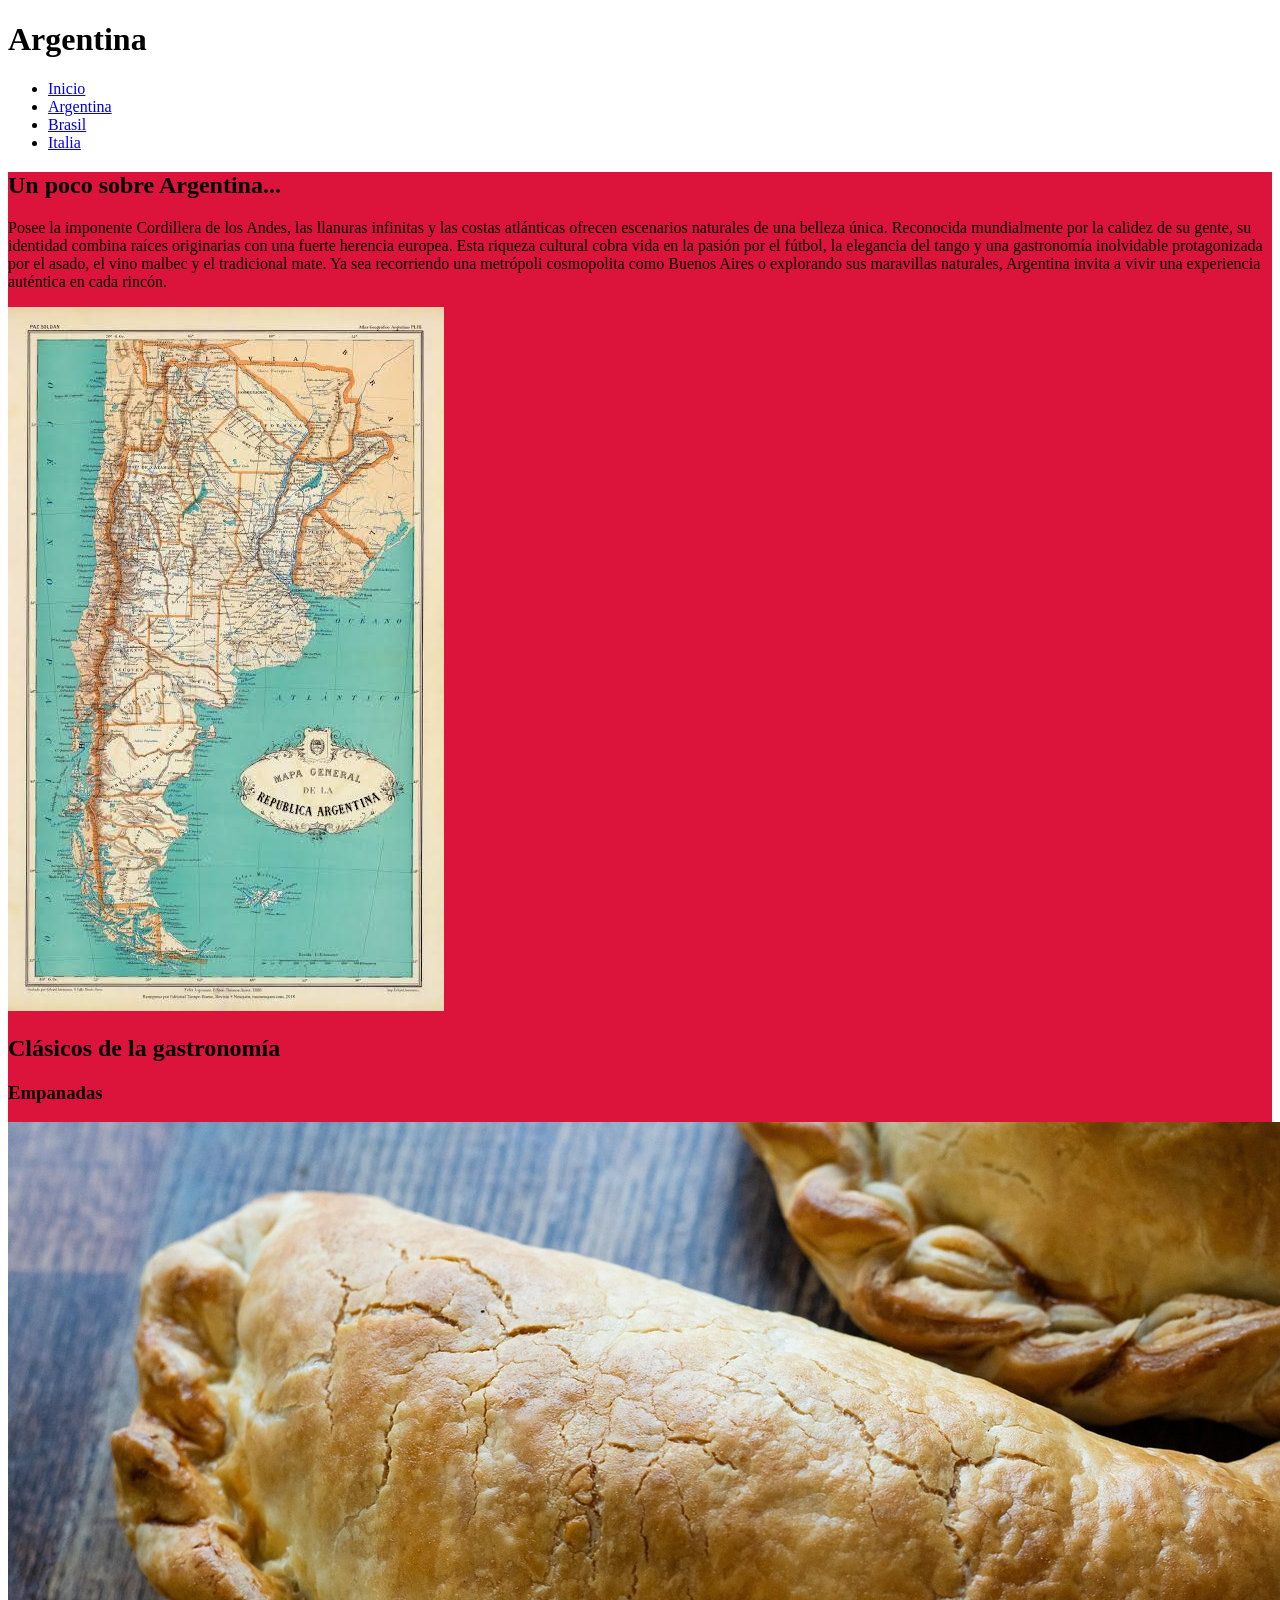
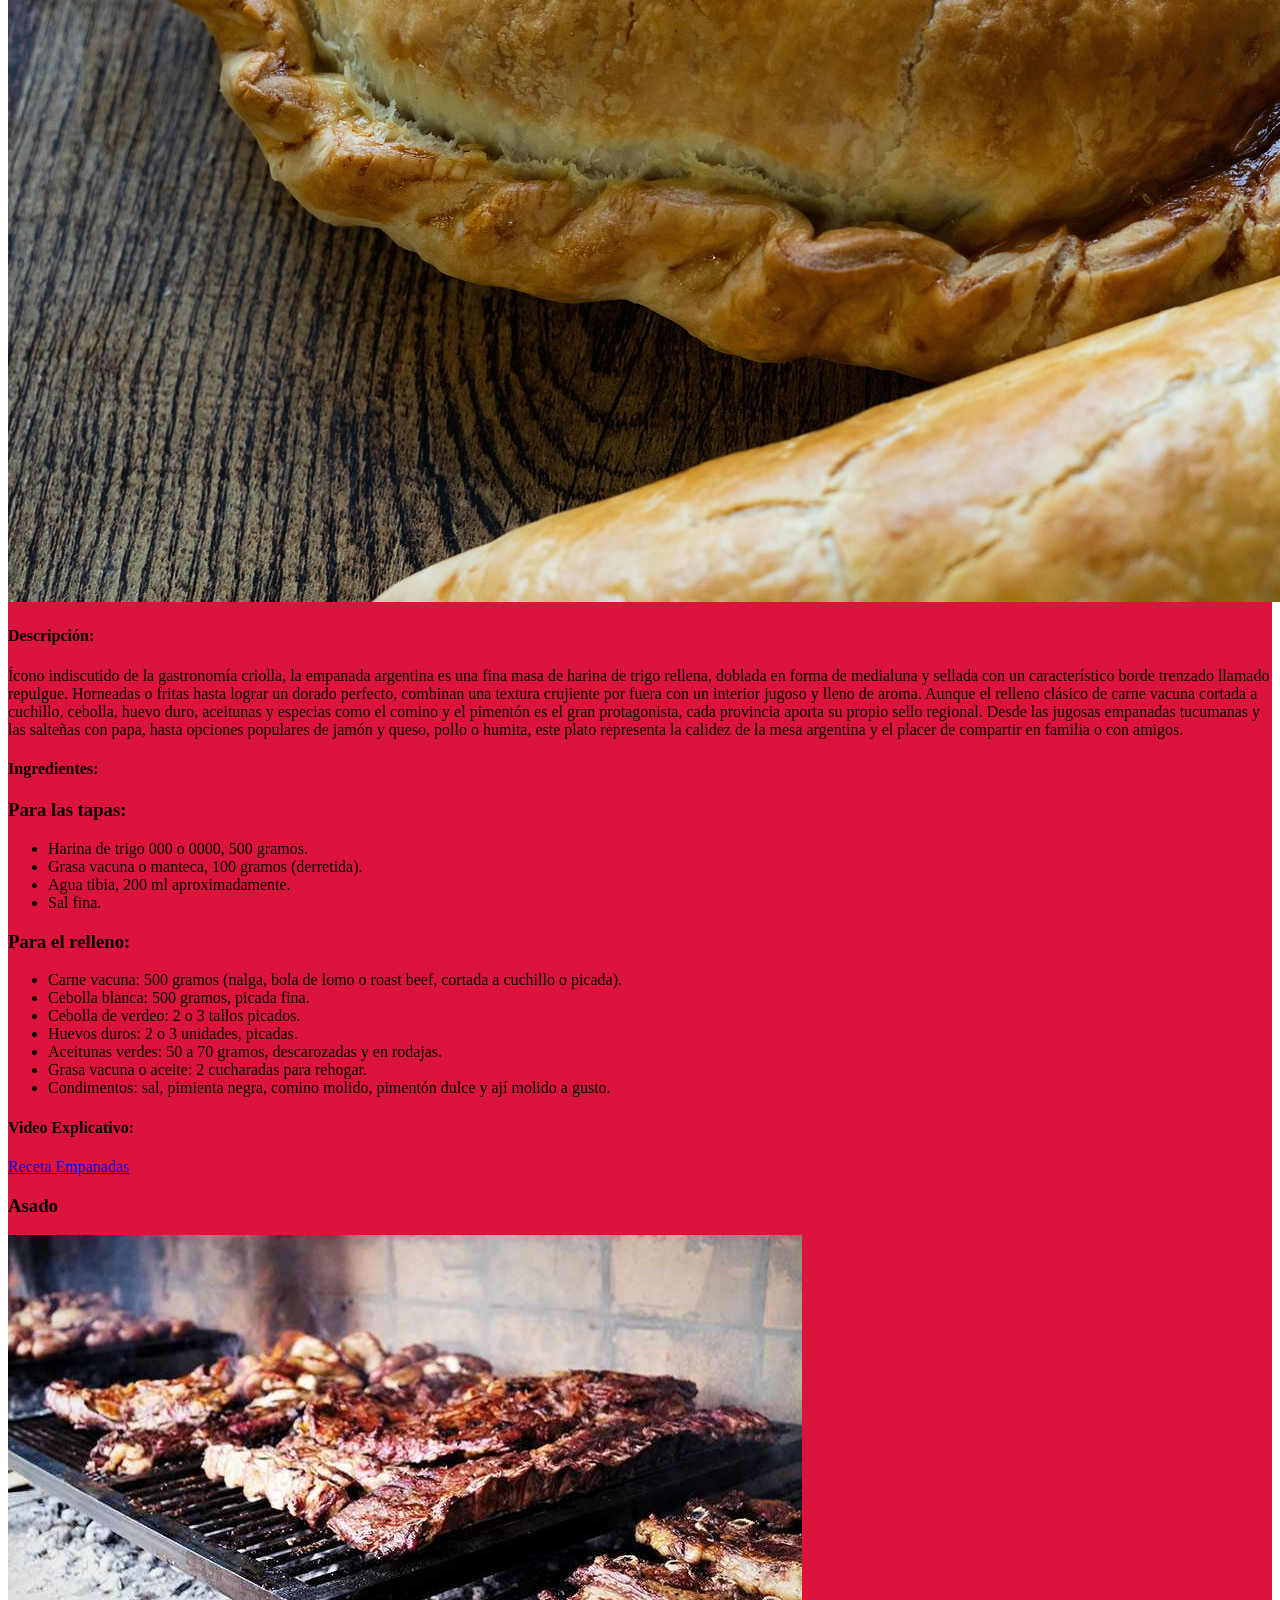
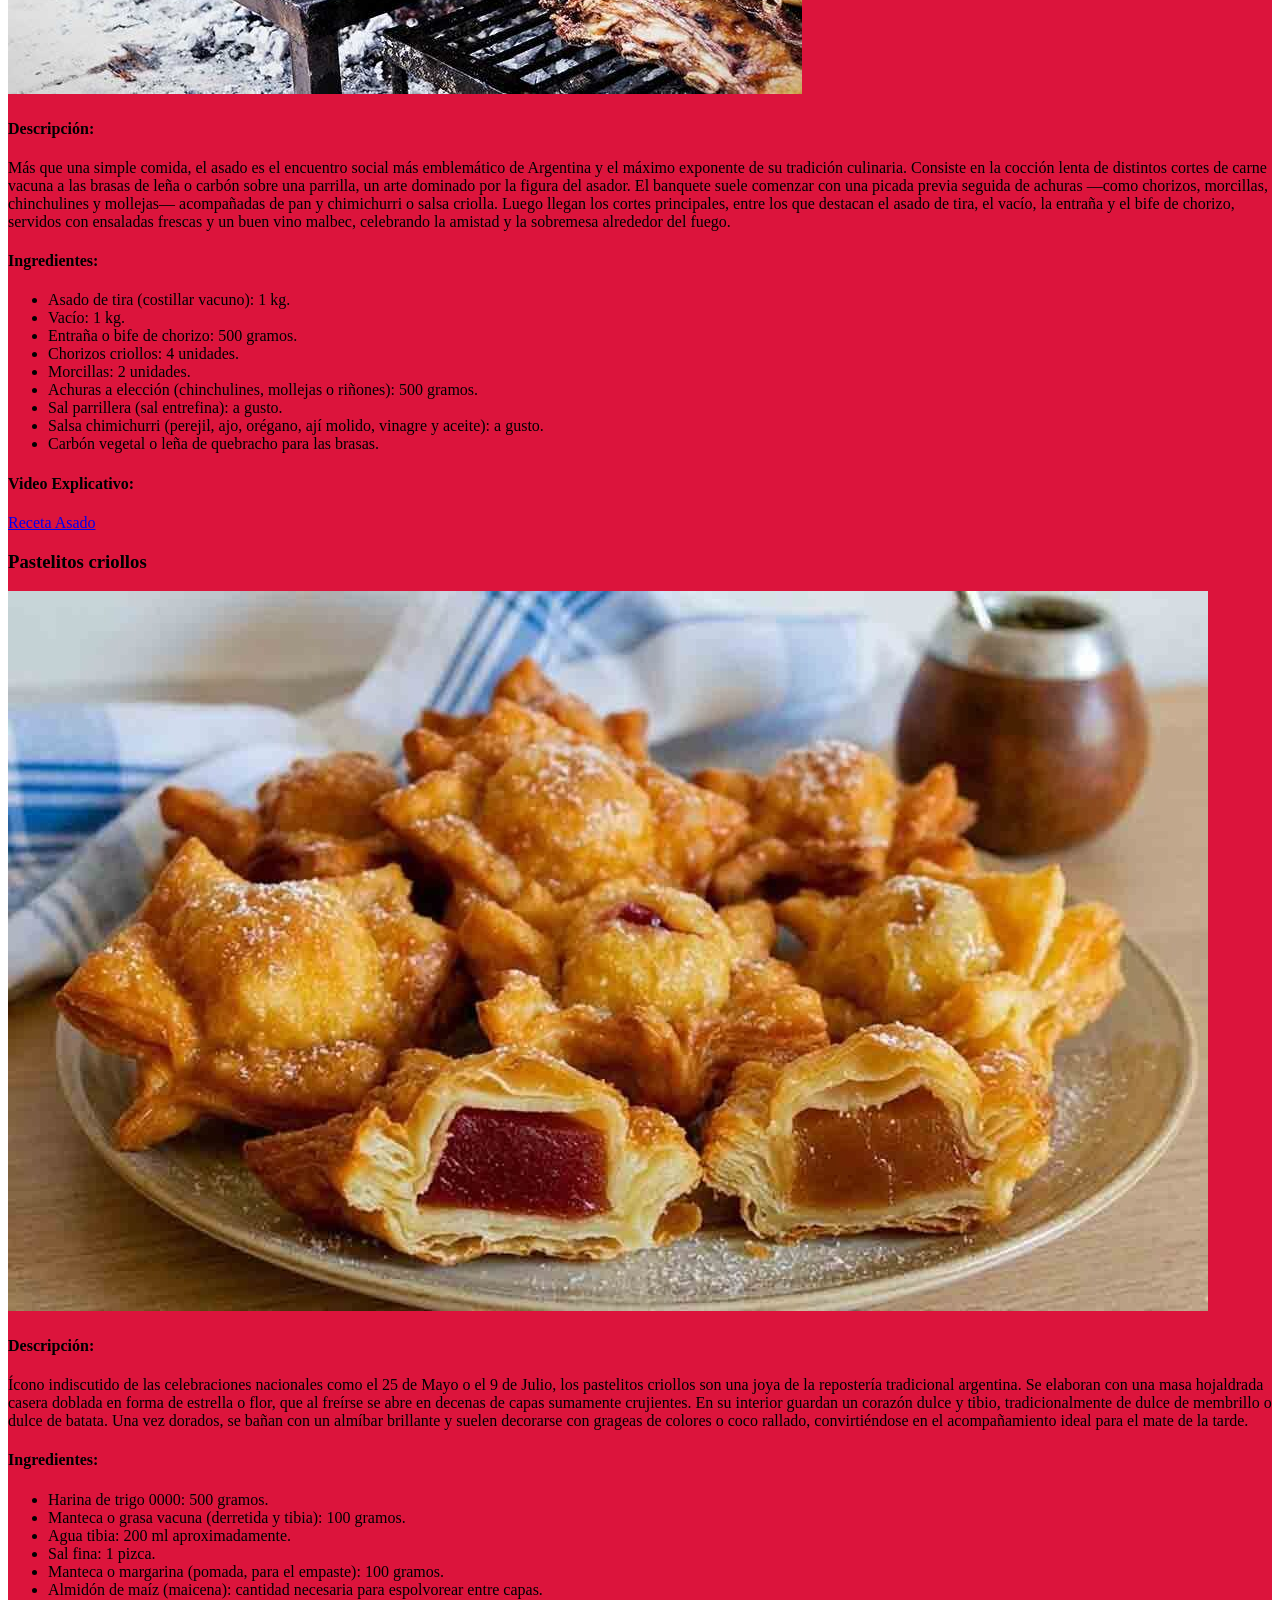
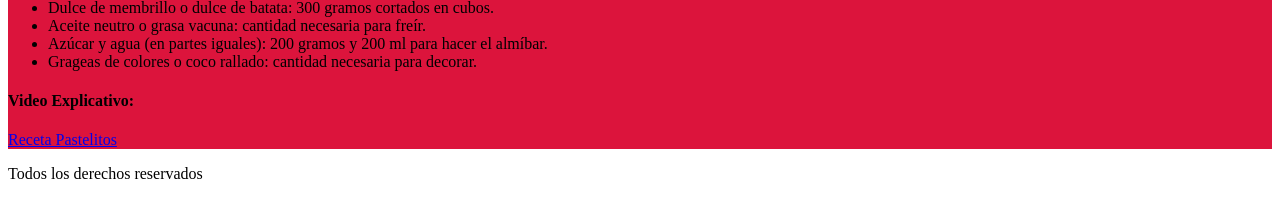
==== a/index.html @ 7fdf18e1 "videos" ====
<!DOCTYPE html>
<html lang="es">
<head>
    <meta charset="UTF-8">
    <meta name="viewport" content="width=device-width, initial-scale=1.0">
    <title>Un viaje de sabores</title>
    <link rel="stylesheet" href="../style.css">
</head>


<body>

     <header>
<h1>Argentina</h1>
    </header>
    
   <nav>
<ul>

<li><a href="../index.html">Inicio</a></li>
<li><a href="../a/index.html">Argentina</a></li>
<li><a href="../b/index.html">Brasil</a></li>
<li><a href="../c/index.html">Italia</a></li>

</ul>

<main>

<section>
    <h2>Un poco sobre Argentina...</h2>

    <article>
        <p>Posee la imponente Cordillera de los Andes, las llanuras infinitas y las costas atlánticas ofrecen escenarios naturales de una belleza única.
Reconocida mundialmente por la calidez de su gente, su identidad combina raíces originarias con una fuerte herencia europea. Esta riqueza cultural cobra vida en la pasión por el fútbol, la elegancia del tango y una gastronomía inolvidable protagonizada por el asado, el vino malbec y el tradicional mate. Ya sea recorriendo una metrópoli cosmopolita como Buenos Aires o explorando sus maravillas naturales, Argentina invita a vivir una experiencia auténtica en cada rincón.</p>
         <img src="images.jpeg" alt="Mapa Argentina">
    </article>

</section>


<section>
    <h2>Clásicos de la gastronomía</h2>

    <article>
        <h3>Empanadas</h3>
        <img src="sylwesterl-baking-8009289_1920.jpg" alt="Empanadas">

         <h4>Descripción:</h4>
          <p>Ícono indiscutido de la gastronomía criolla, la empanada argentina es una fina masa de harina de trigo rellena, doblada en forma de medialuna y sellada con un característico borde trenzado llamado repulgue. Horneadas o fritas hasta lograr un dorado perfecto, combinan una textura crujiente por fuera con un interior jugoso y lleno de aroma.
Aunque el relleno clásico de carne vacuna cortada a cuchillo, cebolla, huevo duro, aceitunas y especias como el comino y el pimentón es el gran protagonista, cada provincia aporta su propio sello regional. Desde las jugosas empanadas tucumanas y las salteñas con papa, hasta opciones populares de jamón y queso, pollo o humita, este plato representa la calidez de la mesa argentina y el placer de compartir en familia o con amigos.</p>

             <h4>Ingredientes:</h4>
        
      <h3>Para las tapas:</h3>        
    <ul>
  <li>Harina de trigo 000 o 0000, 500 gramos.</li>
  <li>Grasa vacuna o manteca, 100 gramos (derretida).</li>
  <li>Agua tibia, 200 ml aproximadamente.</li>
  <li>Sal fina.</li>
</ul>

 <h3>Para el relleno:</h3> 
<ul>
  <li>Carne vacuna: 500 gramos (nalga, bola de lomo o roast beef, cortada a cuchillo o picada).</li>
  <li>Cebolla blanca: 500 gramos, picada fina.</li>
  <li>Cebolla de verdeo: 2 o 3 tallos picados.</li>
  <li>Huevos duros: 2 o 3 unidades, picadas.</li>
  <li>Aceitunas verdes: 50 a 70 gramos, descarozadas y en rodajas.</li>
  <li>Grasa vacuna o aceite: 2 cucharadas para rehogar.</li>
  <li>Condimentos: sal, pimienta negra, comino molido, pimentón dulce y ají molido a gusto.</li>
</ul>


       <h4>Video Explicativo:</h4>
              <a href="https://youtu.be/sz3XPr2Pk1g?t=1&si=ZoFX2wJgY2JZ9Mnx">Receta Empanadas</a>
    </article>

<article>
        <h3>Asado</h3>
        <img src="asado-argentin-kamado_7a47d293-22c2-4280-97f1-d200cc2c27c3.jpg" alt="asado">

         <h4>Descripción:</h4>
          <p>Más que una simple comida, el asado es el encuentro social más emblemático de Argentina y el máximo exponente de su tradición culinaria. Consiste en la cocción lenta de distintos cortes de carne vacuna a las brasas de leña o carbón sobre una parrilla, un arte dominado por la figura del asador.
El banquete suele comenzar con una picada previa seguida de achuras —como chorizos, morcillas, chinchulines y mollejas— acompañadas de pan y chimichurri o salsa criolla. Luego llegan los cortes principales, entre los que destacan el asado de tira, el vacío, la entraña y el bife de chorizo, servidos con ensaladas frescas y un buen vino malbec, celebrando la amistad y la sobremesa alrededor del fuego.</p>

   <h4>Ingredientes:</h4>
      
<ul>
  <li>Asado de tira (costillar vacuno): 1 kg.</li>
  <li>Vacío: 1 kg.</li>
  <li>Entraña o bife de chorizo: 500 gramos.</li>
  <li>Chorizos criollos: 4 unidades.</li>
  <li>Morcillas: 2 unidades.</li>
  <li>Achuras a elección (chinchulines, mollejas o riñones): 500 gramos.</li>
  <li>Sal parrillera (sal entrefina): a gusto.</li>
  <li>Salsa chimichurri (perejil, ajo, orégano, ají molido, vinagre y aceite): a gusto.</li>
  <li>Carbón vegetal o leña de quebracho para las brasas.</li>
</ul>


       <h4>Video Explicativo:</h4>
              <a href="https://youtu.be/1Ir3qa3m35Q?si=1-eb7WB_sDtq4iXV">Receta Asado</a>
    </article>


    <article>
        <h3>Pastelitos criollos</h3>
        <img src="pastelitos.jpg" alt="Pastelitos">

         <h4>Descripción:</h4>
          <p>Ícono indiscutido de las celebraciones nacionales como el 25 de Mayo o el 9 de Julio, los pastelitos criollos son una joya de la repostería tradicional argentina. Se elaboran con una masa hojaldrada casera doblada en forma de estrella o flor, que al freírse se abre en decenas de capas sumamente crujientes.
En su interior guardan un corazón dulce y tibio, tradicionalmente de dulce de membrillo o dulce de batata. Una vez dorados, se bañan con un almíbar brillante y suelen decorarse con grageas de colores o coco rallado, convirtiéndose en el acompañamiento ideal para el mate de la tarde.</p>

             <h4>Ingredientes:</h4>
  <ul>
   <li>Harina de trigo 0000: 500 gramos.</li>
   <li>Manteca o grasa vacuna (derretida y tibia): 100 gramos.</li>
   <li>Agua tibia: 200 ml aproximadamente.</li>
   <li>Sal fina: 1 pizca.</li>
   <li>Manteca o margarina (pomada, para el empaste): 100 gramos.</li>
   <li>Almidón de maíz (maicena): cantidad necesaria para espolvorear entre capas.</li>
   <li>Dulce de membrillo o dulce de batata: 300 gramos cortados en cubos.</li>
   <li>Aceite neutro o grasa vacuna: cantidad necesaria para freír.</li>
   <li>Azúcar y agua (en partes iguales): 200 gramos y 200 ml para hacer el almíbar.</li>
   <li>Grageas de colores o coco rallado: cantidad necesaria para decorar.</li>
</ul>
     

       <h4>Video Explicativo:</h4>
              <a href="https://youtu.be/_eTlTWp_XoQ?si=4eHfPqAI3B8LVo71">Receta Pastelitos</a>
    </article>


</section>

</main>
   
    <footer>
 <p>Todos los derechos reservados</p>
    </footer>
</body>
</html>
---- style.css ----
main{
    background-color: crimson;
}
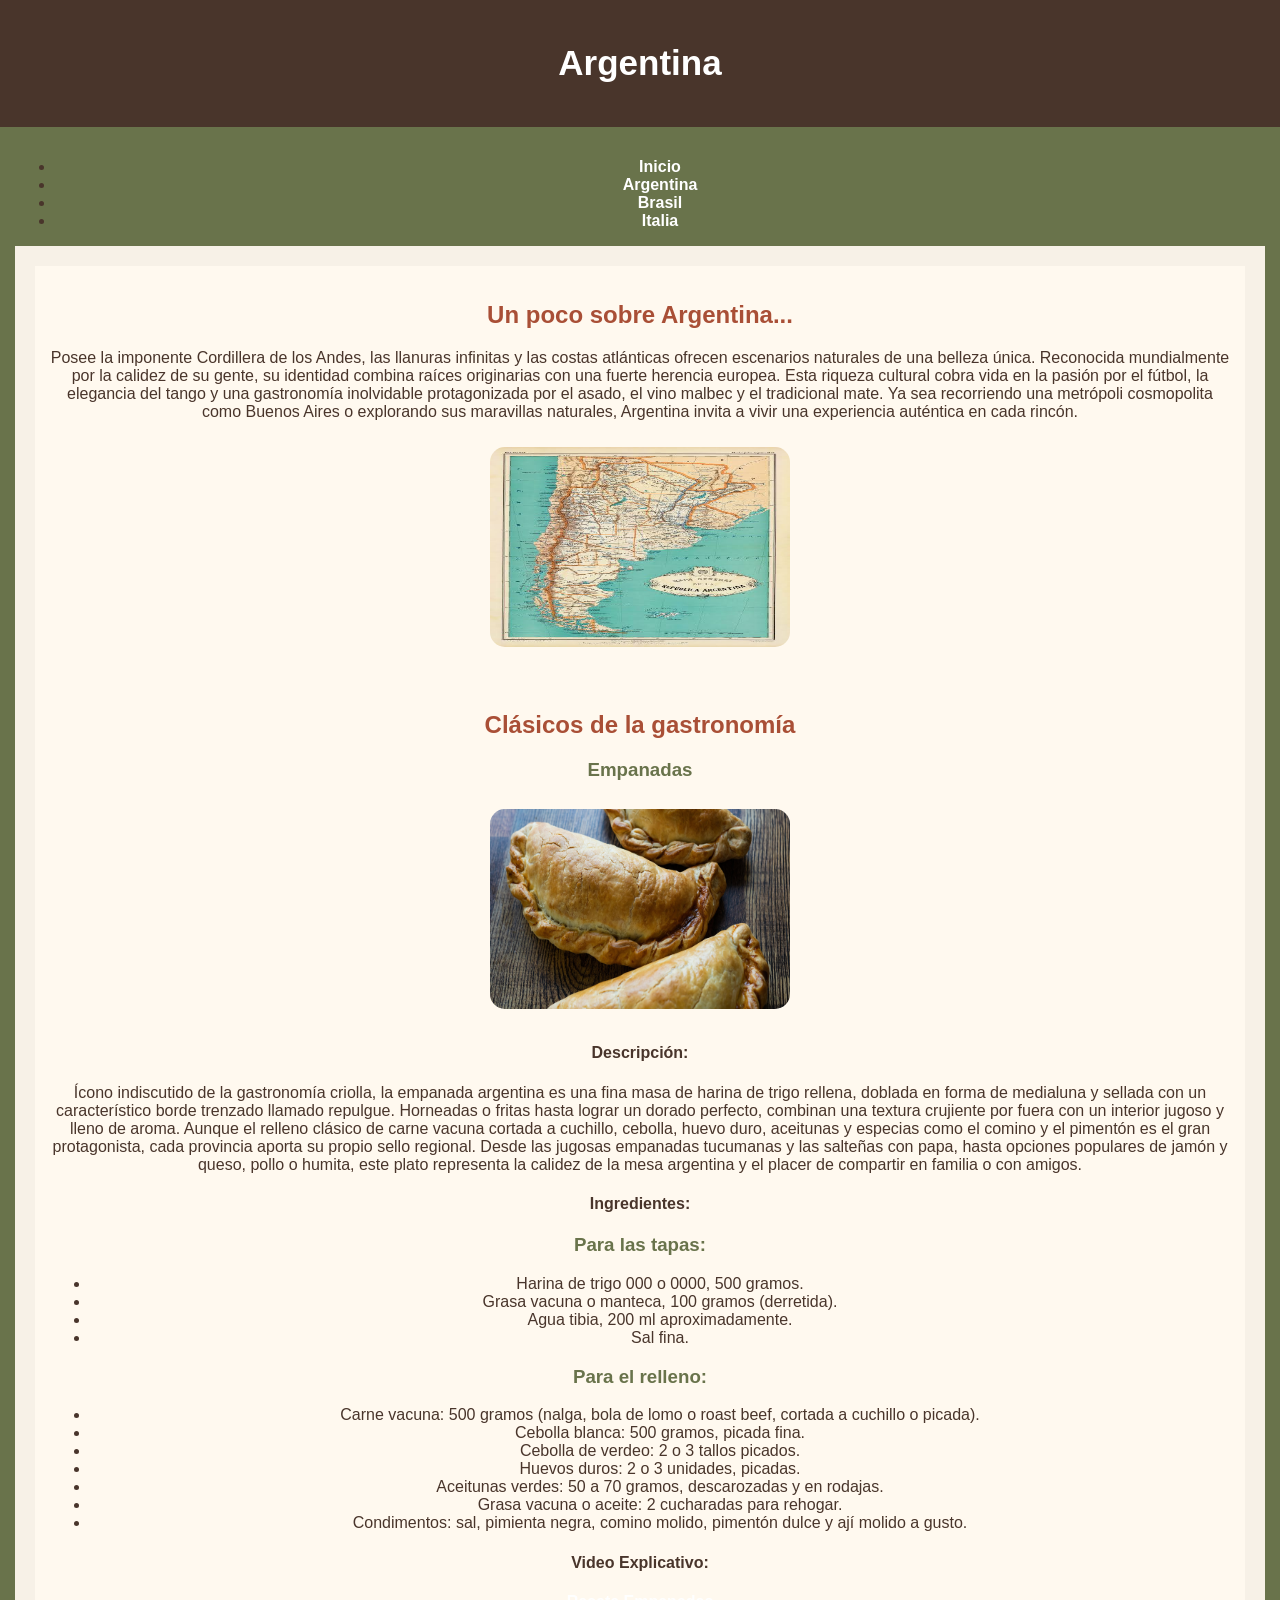
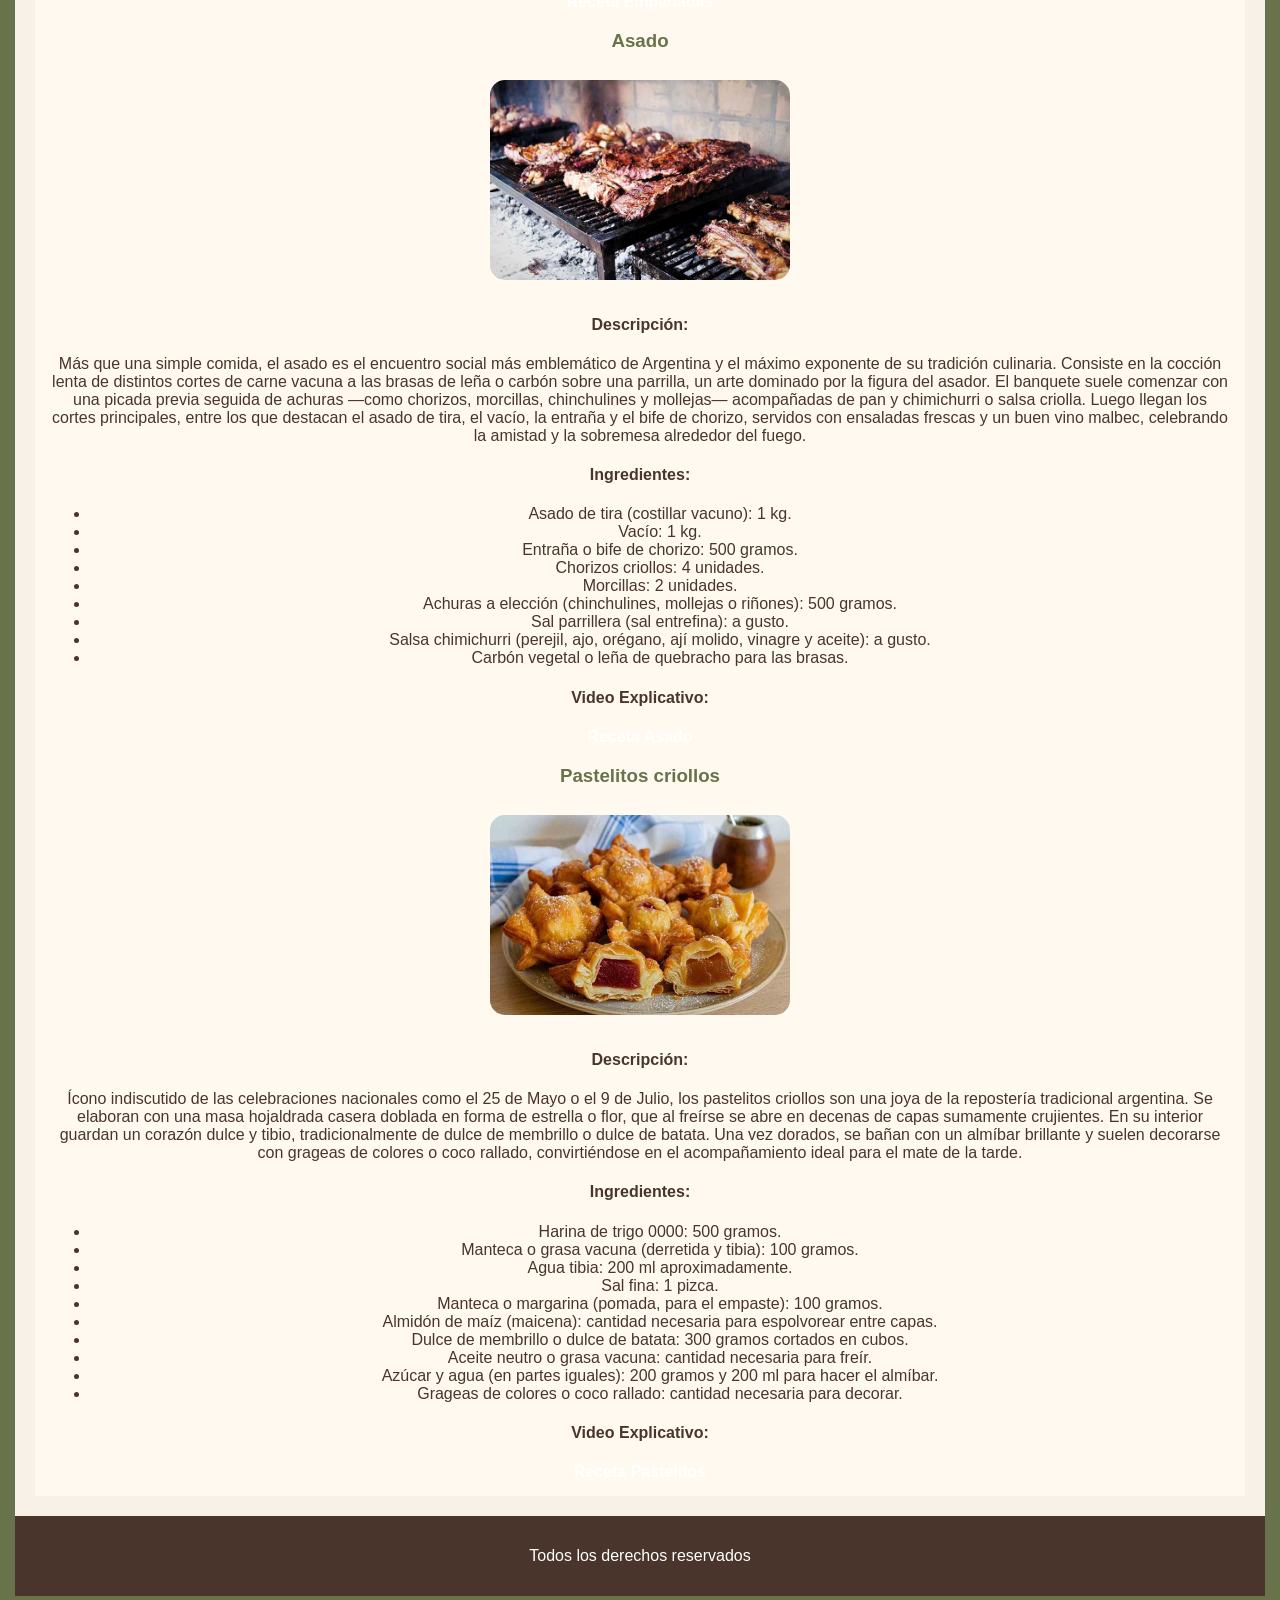
==== commit db782bb5: "class" ====
--- a/a/index.html
+++ b/a/index.html
@@ -17,10 +17,10 @@
    <nav>
 <ul>
 
-<li><a href="../index.html">Inicio</a></li>
-<li><a href="../a/index.html">Argentina</a></li>
-<li><a href="../b/index.html">Brasil</a></li>
-<li><a href="../c/index.html">Italia</a></li>
+<li><a class="blanco" href="../index.html">Inicio</a></li>
+<li><a class="blanco" href="../a/index.html">Argentina</a></li>
+<li><a class="blanco" href="../b/index.html">Brasil</a></li>
+<li><a class="blanco" href="../c/index.html">Italia</a></li>
 
 </ul>
 
--- a/style.css
+++ b/style.css
@@ -1,3 +1,80 @@
-main{
-    background-color: crimson;
-}+
+
+
+body {
+    background-color: #F7F1E7;
+    color: #49352B;
+    font-family: Arial, sans-serif;
+    margin: 0;
+}
+
+
+
+header {
+    background-color: #49352B;
+    color: white;
+    text-align: center;
+    padding: 20px;
+}
+
+header h1 {
+    font-size: 35px;
+}
+
+a {
+    color: rgb(75, 141, 207);
+}
+
+nav {
+    background-color: #69734B;
+    text-align: center;
+    padding: 15px;
+}
+
+nav a {
+    color: white;
+    text-decoration: none;
+    margin: 15px;
+    font-weight: bold;
+}
+
+main {
+    background-color: #F7F1E7;
+    padding: 20px;
+}
+
+
+h2 {
+    color: #A94F36;
+    text-align: center;
+}
+
+h3 {
+    color: #69734B;
+}
+
+p {
+    font-size: 16px;
+}
+
+section {
+    background-color: #FFF9EF;
+    padding: 15px;
+}
+
+img {
+    width: 300px;
+    height: 200px;
+    margin: 10px;
+    border-radius: 15px;
+}
+
+
+footer {
+    background-color: #49352B;
+    color: white;
+    text-align: center;
+    padding: 15px;
+}
+
+
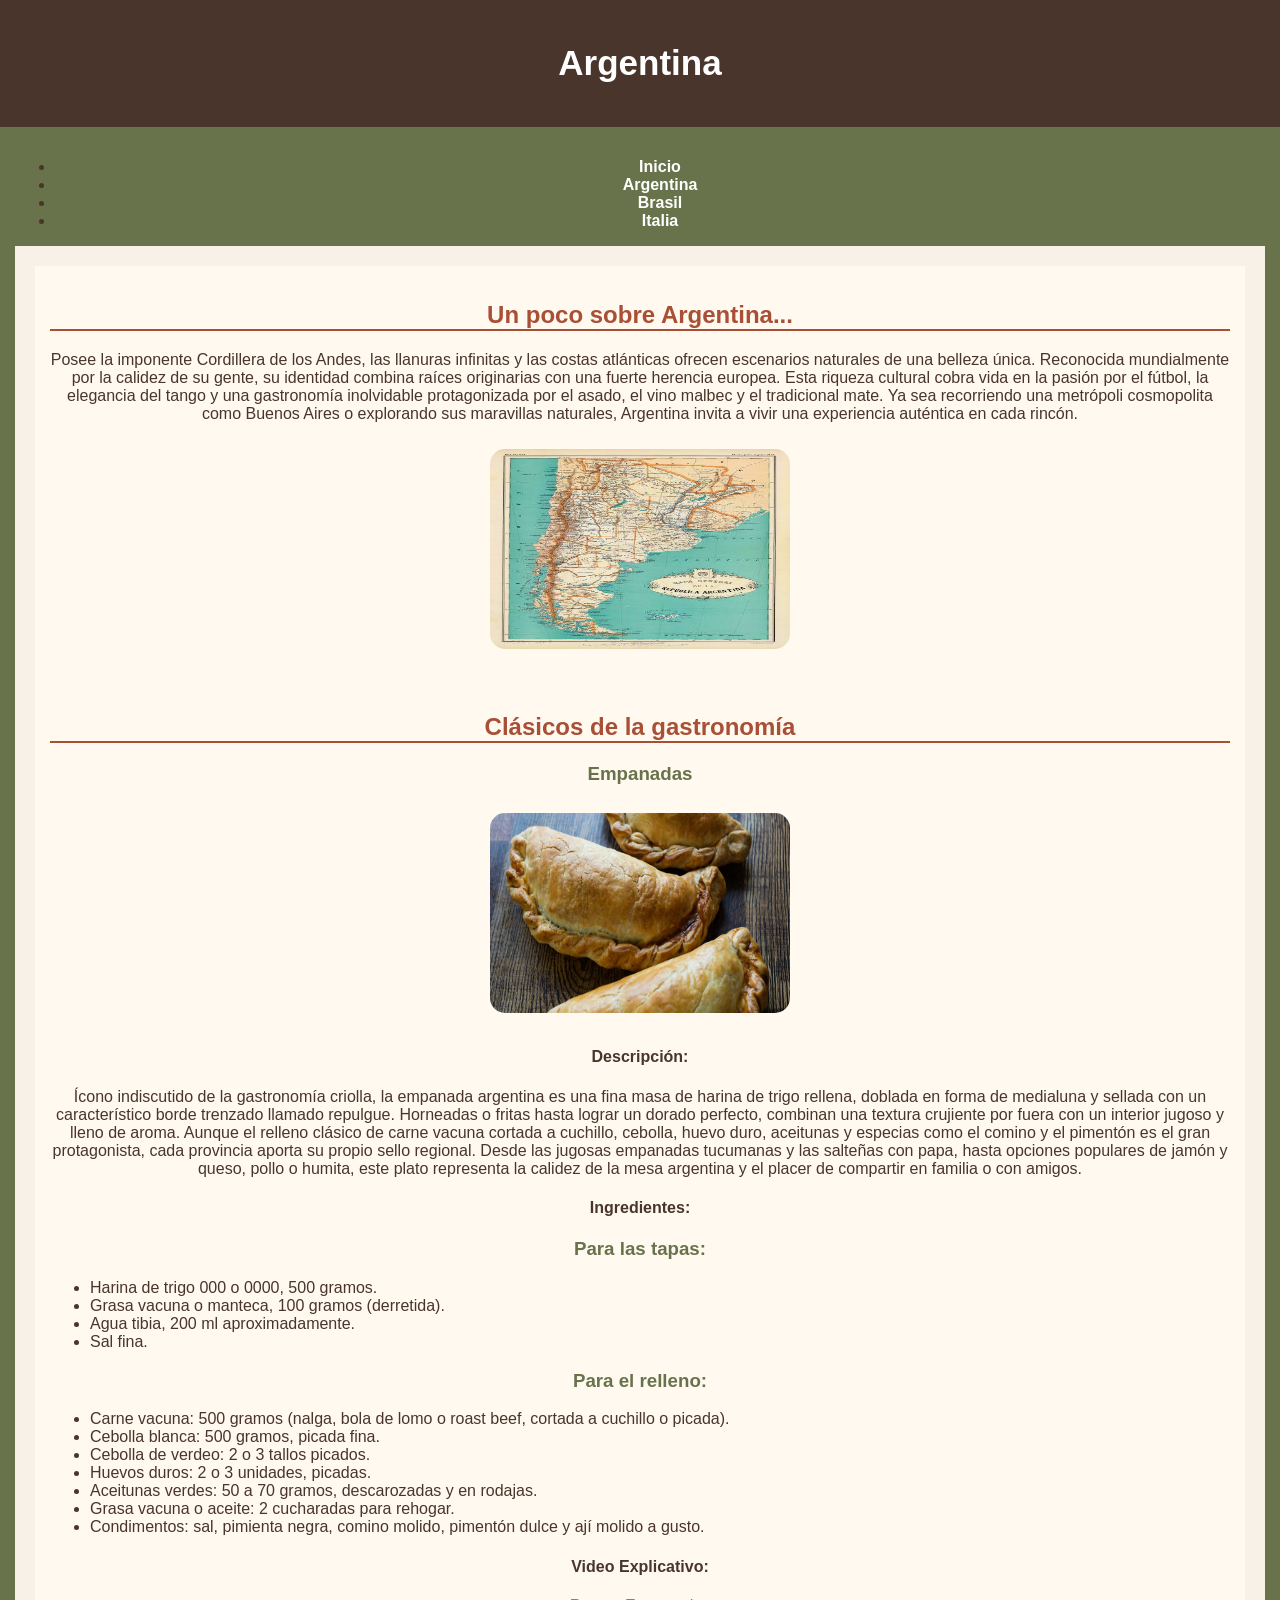
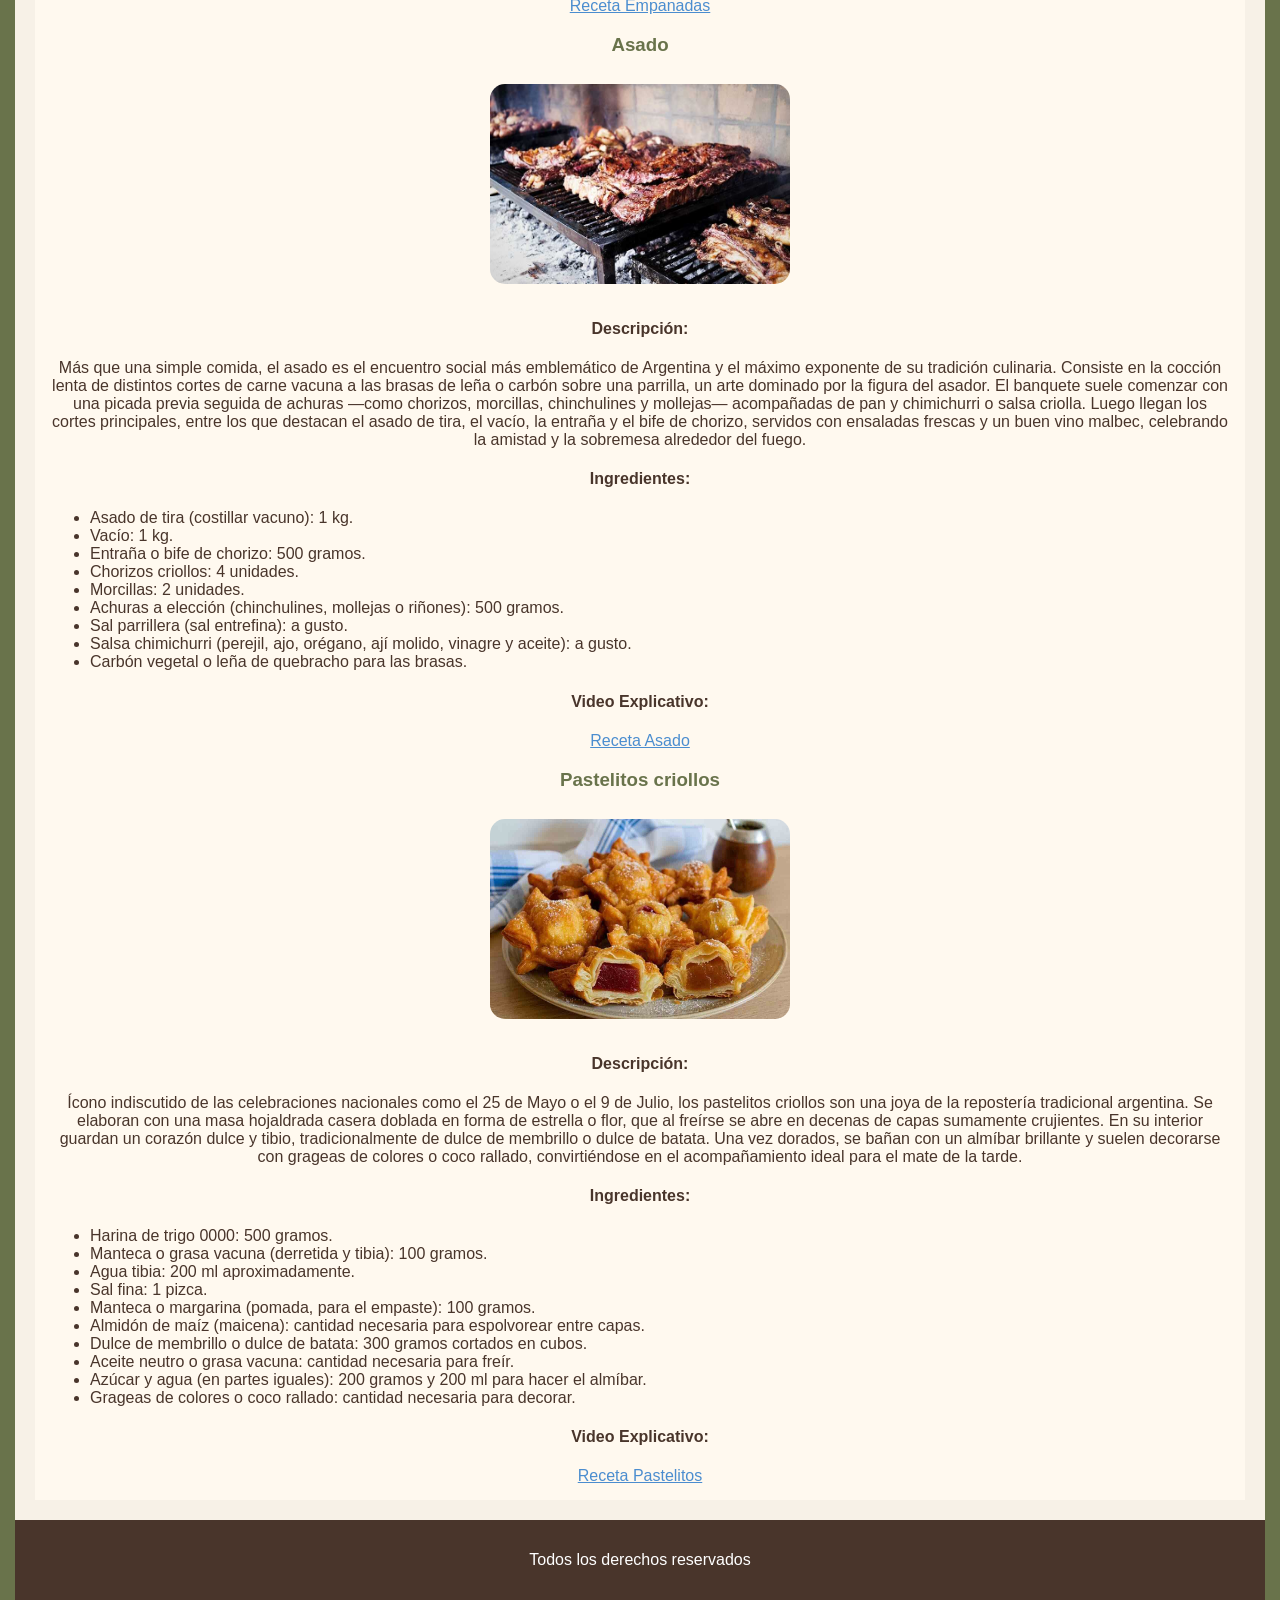
==== commit d3a44aa9: "listas" ====
--- a/a/index.html
+++ b/a/index.html
@@ -52,7 +52,7 @@
              <h4>Ingredientes:</h4>
         
       <h3>Para las tapas:</h3>        
-    <ul>
+    <ul class="lista">
   <li>Harina de trigo 000 o 0000, 500 gramos.</li>
   <li>Grasa vacuna o manteca, 100 gramos (derretida).</li>
   <li>Agua tibia, 200 ml aproximadamente.</li>
@@ -60,7 +60,7 @@
 </ul>
 
  <h3>Para el relleno:</h3> 
-<ul>
+<ul class="lista">
   <li>Carne vacuna: 500 gramos (nalga, bola de lomo o roast beef, cortada a cuchillo o picada).</li>
   <li>Cebolla blanca: 500 gramos, picada fina.</li>
   <li>Cebolla de verdeo: 2 o 3 tallos picados.</li>
@@ -85,7 +85,7 @@
 
    <h4>Ingredientes:</h4>
       
-<ul>
+<ul class="lista">
   <li>Asado de tira (costillar vacuno): 1 kg.</li>
   <li>Vacío: 1 kg.</li>
   <li>Entraña o bife de chorizo: 500 gramos.</li>
@@ -112,7 +112,7 @@
 En su interior guardan un corazón dulce y tibio, tradicionalmente de dulce de membrillo o dulce de batata. Una vez dorados, se bañan con un almíbar brillante y suelen decorarse con grageas de colores o coco rallado, convirtiéndose en el acompañamiento ideal para el mate de la tarde.</p>
 
              <h4>Ingredientes:</h4>
-  <ul>
+  <ul class="lista">
    <li>Harina de trigo 0000: 500 gramos.</li>
    <li>Manteca o grasa vacuna (derretida y tibia): 100 gramos.</li>
    <li>Agua tibia: 200 ml aproximadamente.</li>
--- a/style.css
+++ b/style.css
@@ -31,7 +31,7 @@
     padding: 15px;
 }
 
-nav a {
+.blanco {
     color: white;
     text-decoration: none;
     margin: 15px;
@@ -45,8 +45,9 @@
 
 
 h2 {
-    color: #A94F36;
+    color: #a94f36;
     text-align: center;
+  border-bottom: 2px solid #a94f36;
 }
 
 h3 {
@@ -69,6 +70,9 @@
     border-radius: 15px;
 }
 
+.lista{
+   text-align: left;
+}
 
 footer {
     background-color: #49352B;
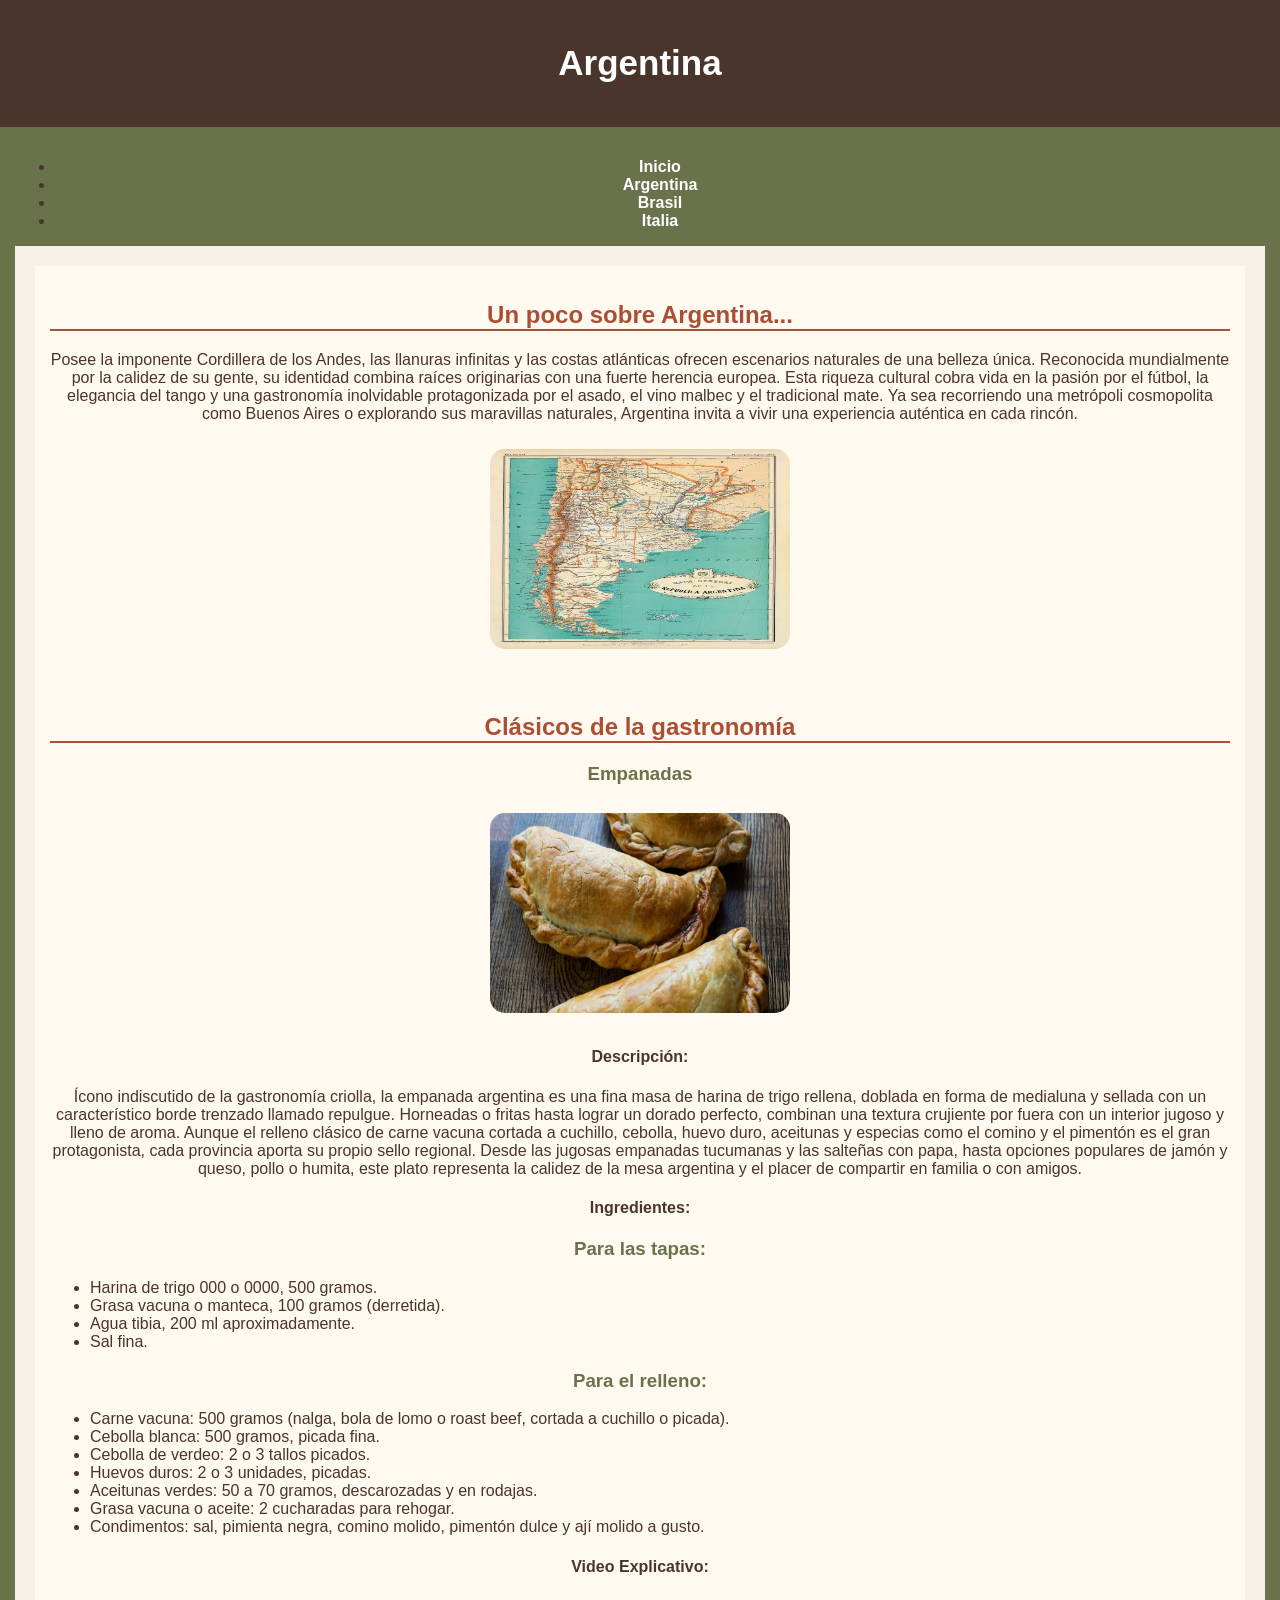
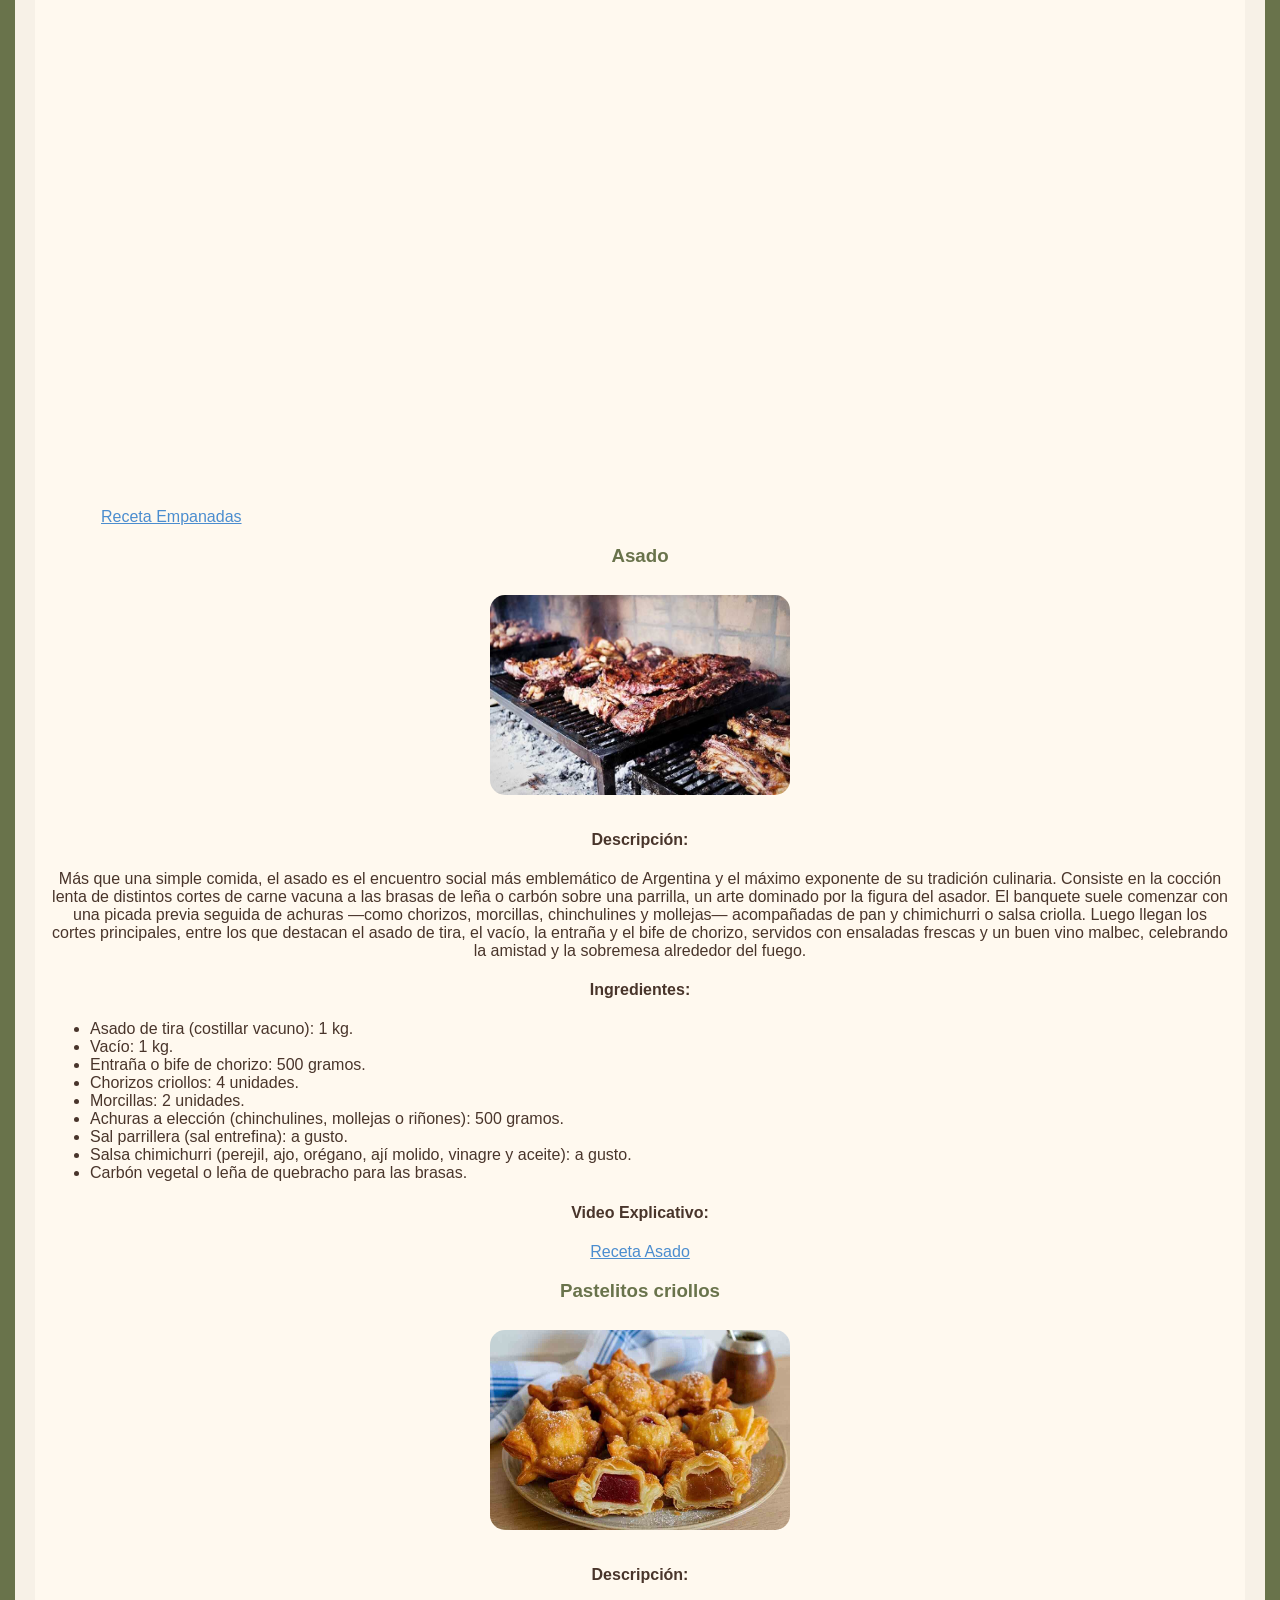
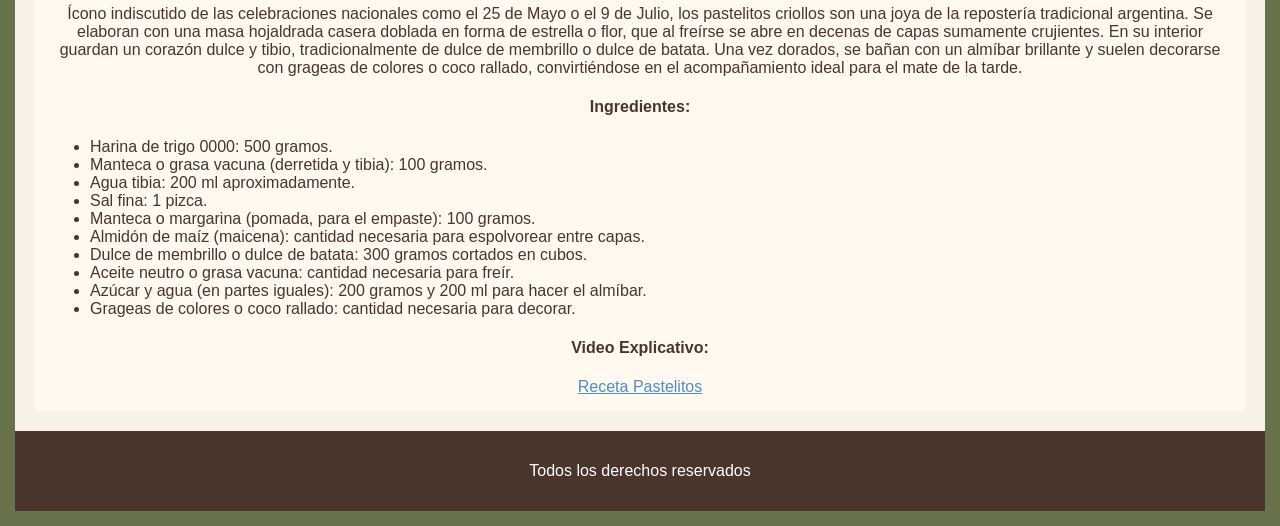
==== commit 6e01e419: "video" ====
--- a/a/index.html
+++ b/a/index.html
@@ -73,6 +73,7 @@
 
        <h4>Video Explicativo:</h4>
               <a href="https://youtu.be/sz3XPr2Pk1g?t=1&si=ZoFX2wJgY2JZ9Mnx">Receta Empanadas</a>
+              <iframe width="933" height="525" src="https://www.youtube.com/embed/sz3XPr2Pk1g" title="La verdadera receta de las empanadas de carne | Dolli y Gross: Cocina entre amigos | El Gourmet" frameborder="0" allow="accelerometer; autoplay; clipboard-write; encrypted-media; gyroscope; picture-in-picture; web-share" referrerpolicy="strict-origin-when-cross-origin" allowfullscreen></iframe>
     </article>
 
 <article>
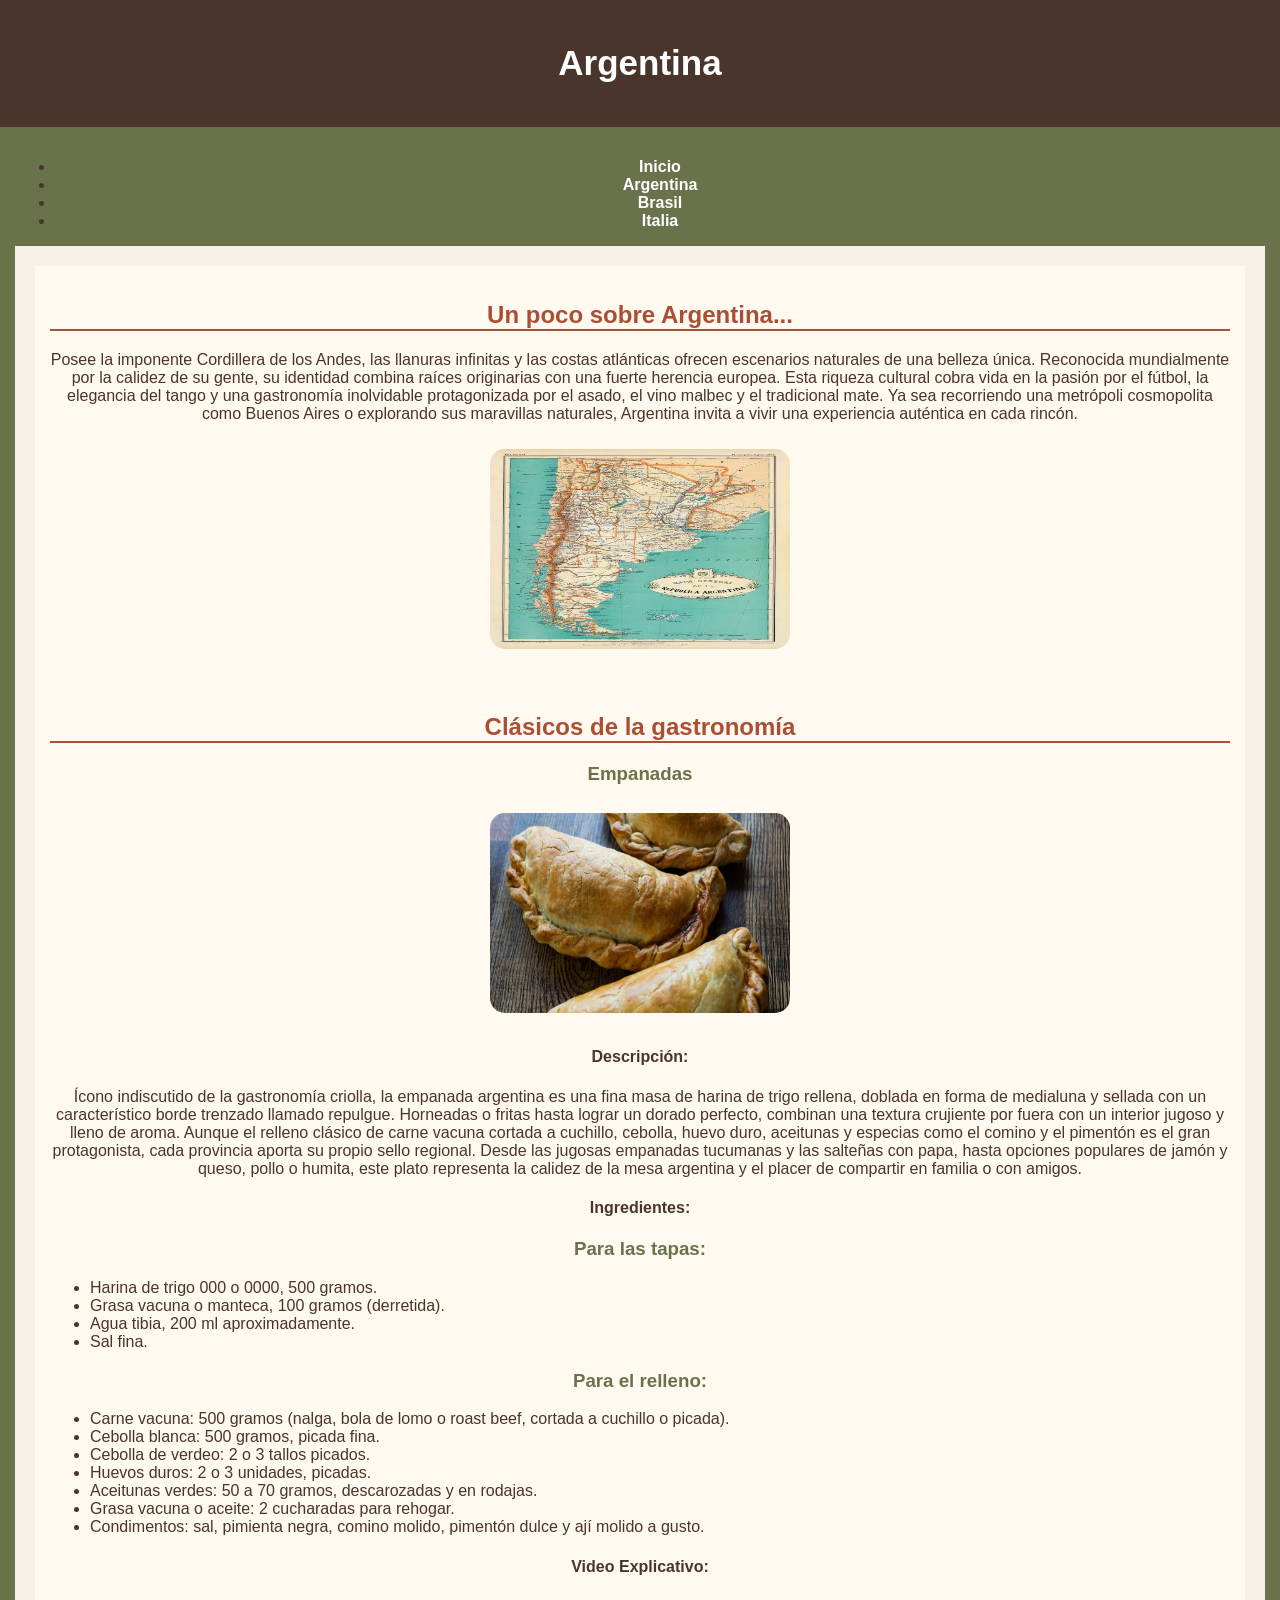
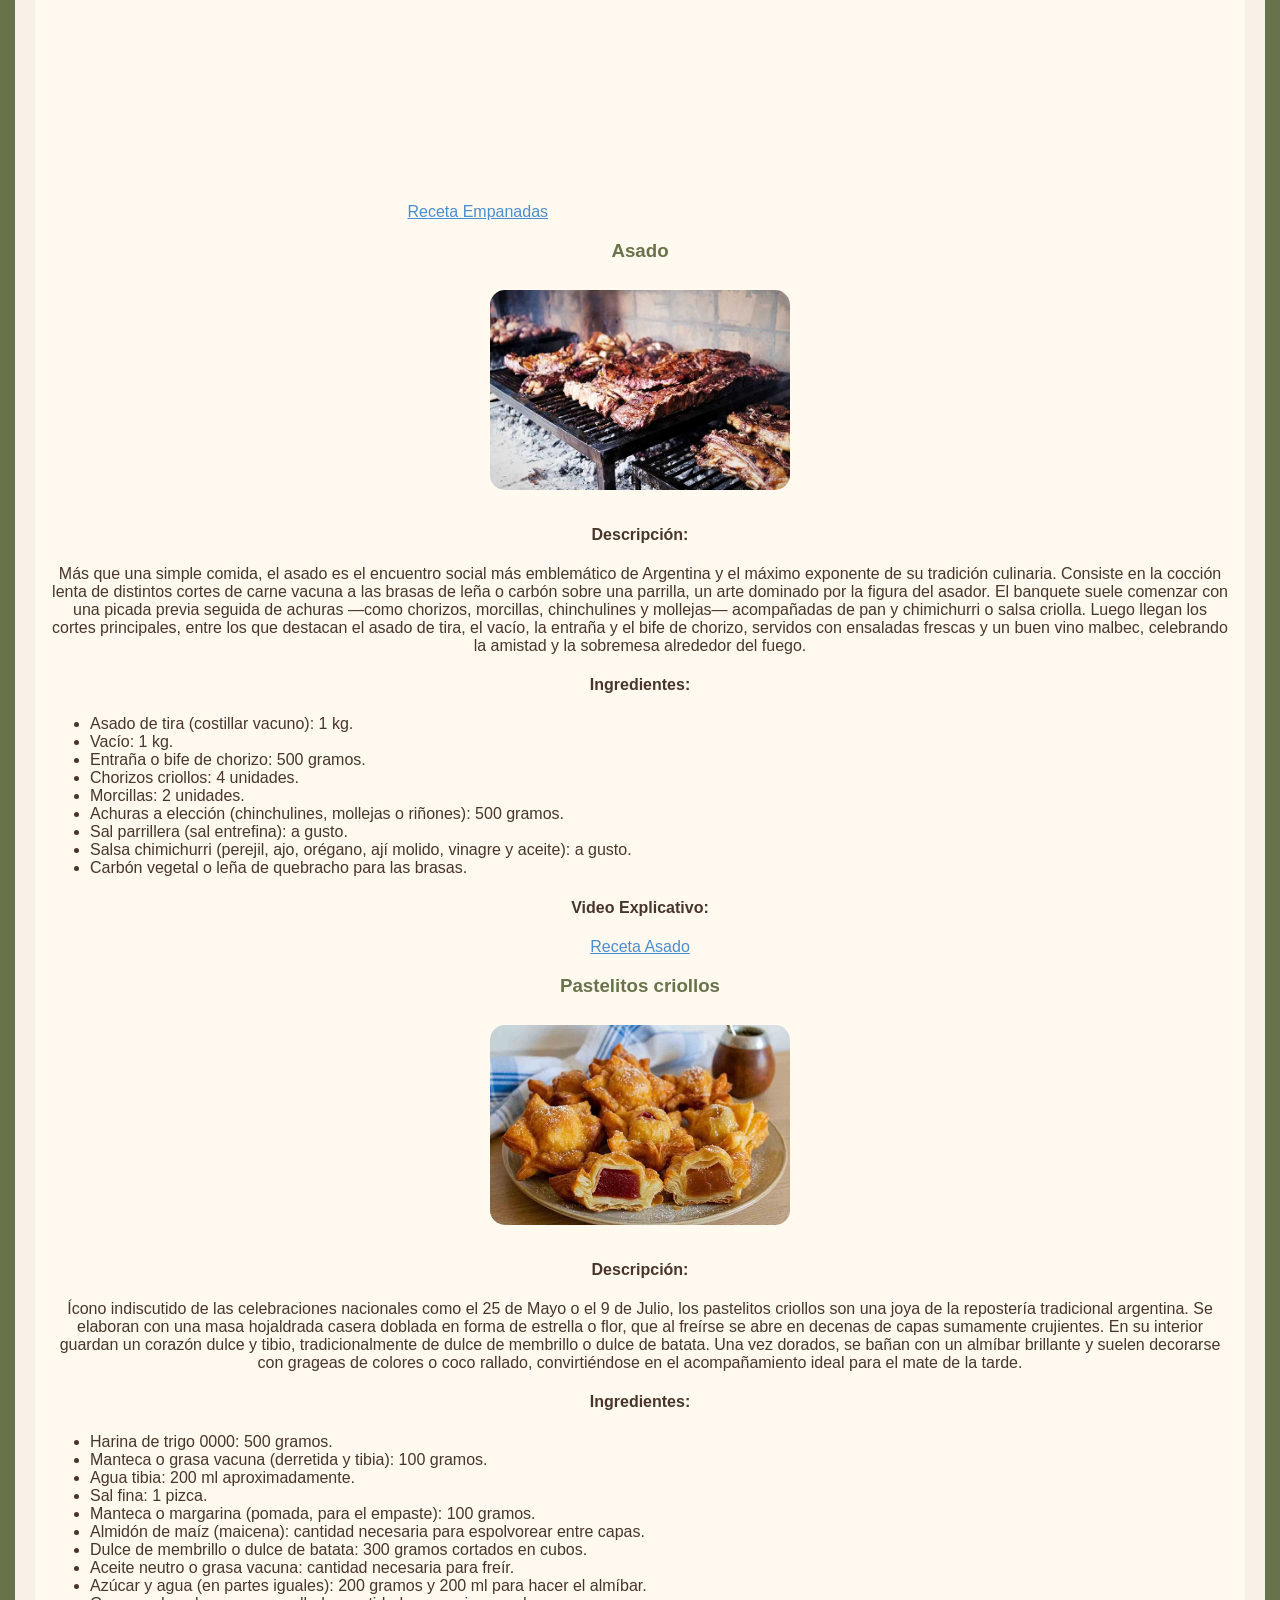
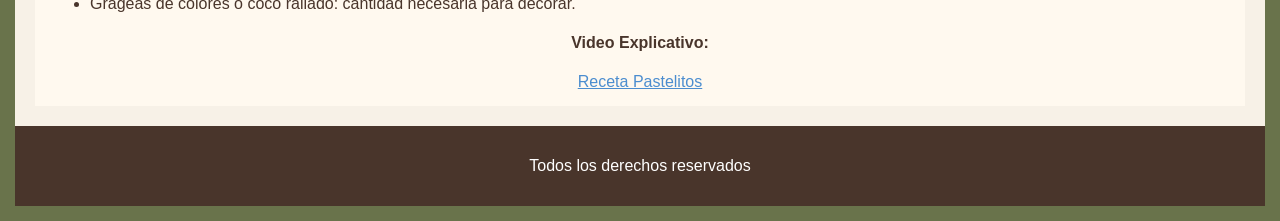
==== commit d7bf0b60: "videos" ====
--- a/a/index.html
+++ b/a/index.html
@@ -73,7 +73,7 @@
 
        <h4>Video Explicativo:</h4>
               <a href="https://youtu.be/sz3XPr2Pk1g?t=1&si=ZoFX2wJgY2JZ9Mnx">Receta Empanadas</a>
-              <iframe width="933" height="525" src="https://www.youtube.com/embed/sz3XPr2Pk1g" title="La verdadera receta de las empanadas de carne | Dolli y Gross: Cocina entre amigos | El Gourmet" frameborder="0" allow="accelerometer; autoplay; clipboard-write; encrypted-media; gyroscope; picture-in-picture; web-share" referrerpolicy="strict-origin-when-cross-origin" allowfullscreen></iframe>
+              <iframe class="video2" width="933" height="525" src="https://www.youtube.com/embed/sz3XPr2Pk1g" title="La verdadera receta de las empanadas de carne | Dolli y Gross: Cocina entre amigos | El Gourmet" frameborder="0" allow="accelerometer; autoplay; clipboard-write; encrypted-media; gyroscope; picture-in-picture; web-share" referrerpolicy="strict-origin-when-cross-origin" allowfullscreen></iframe>
     </article>
 
 <article>
--- a/style.css
+++ b/style.css
@@ -81,4 +81,8 @@
     padding: 15px;
 }
 
-
+.video2 {
+    width: 300px;
+    height: 200px;
+    margin: 10px;
+}
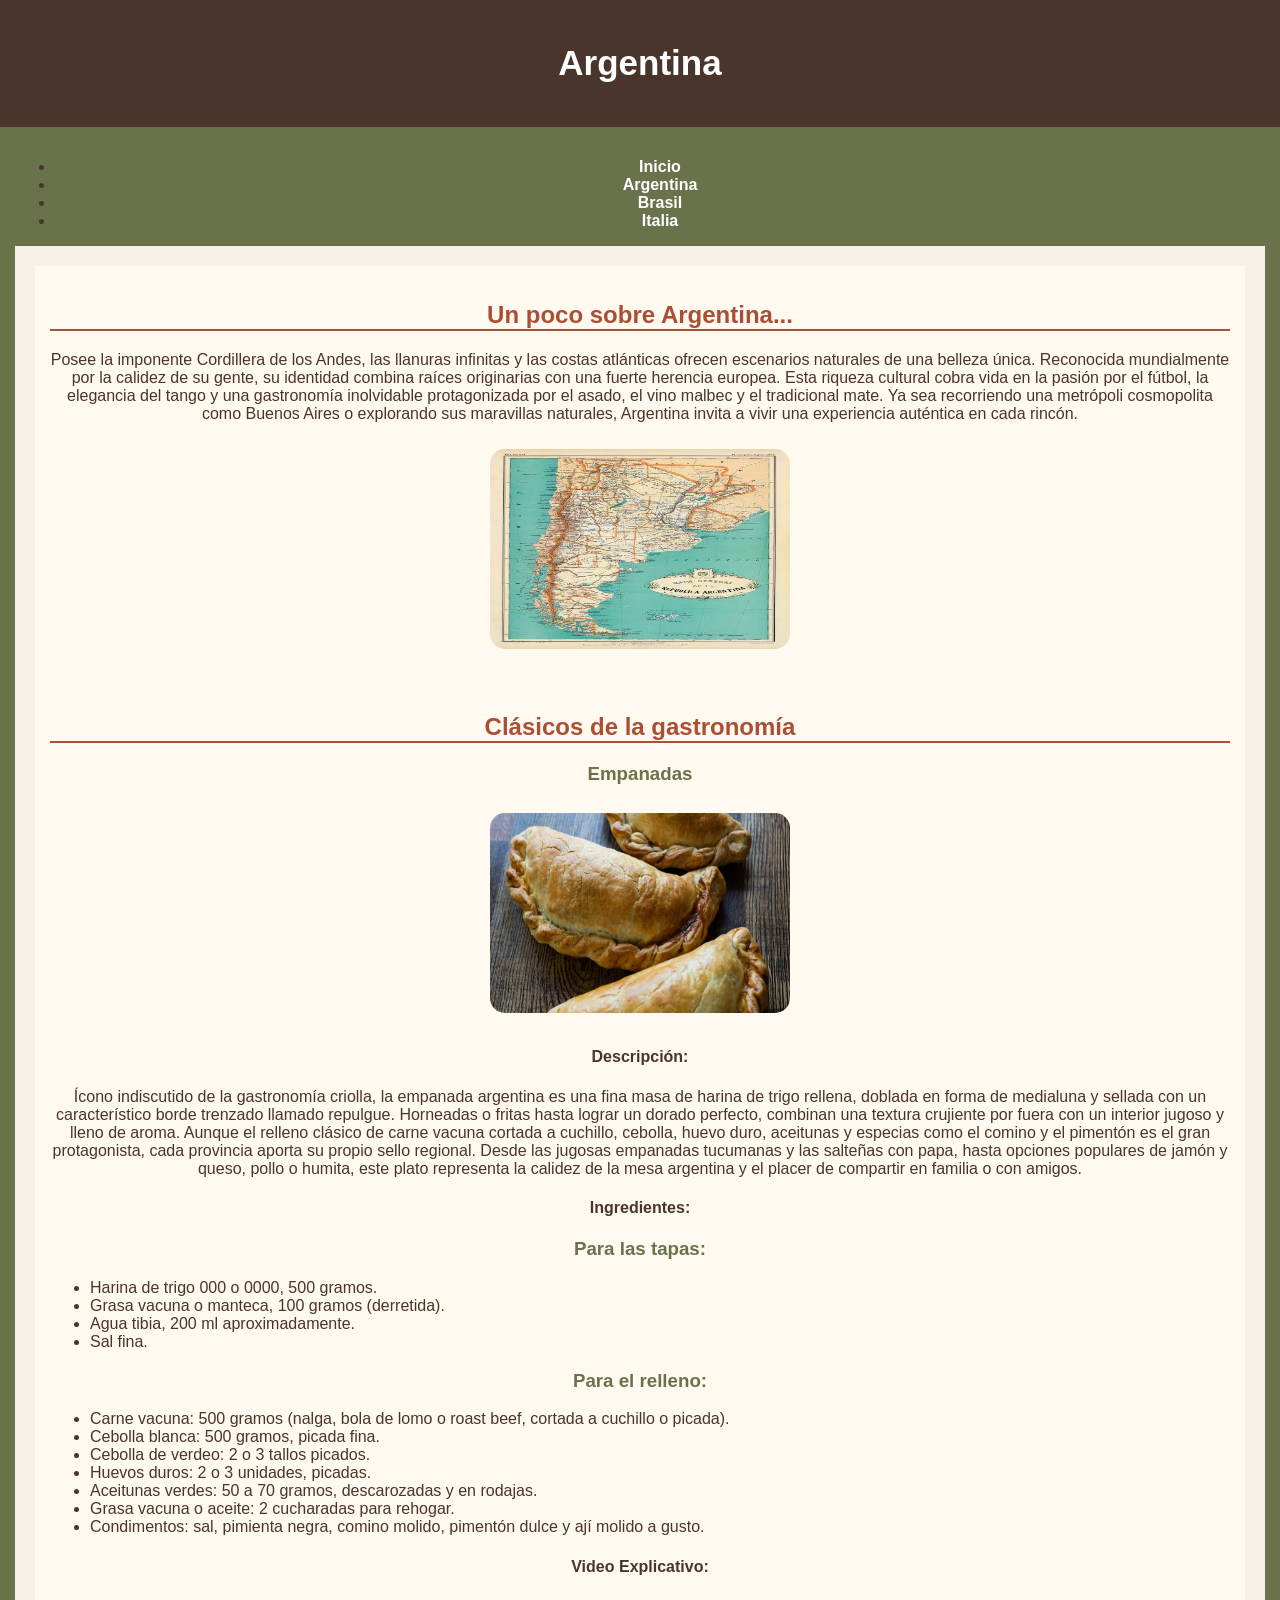
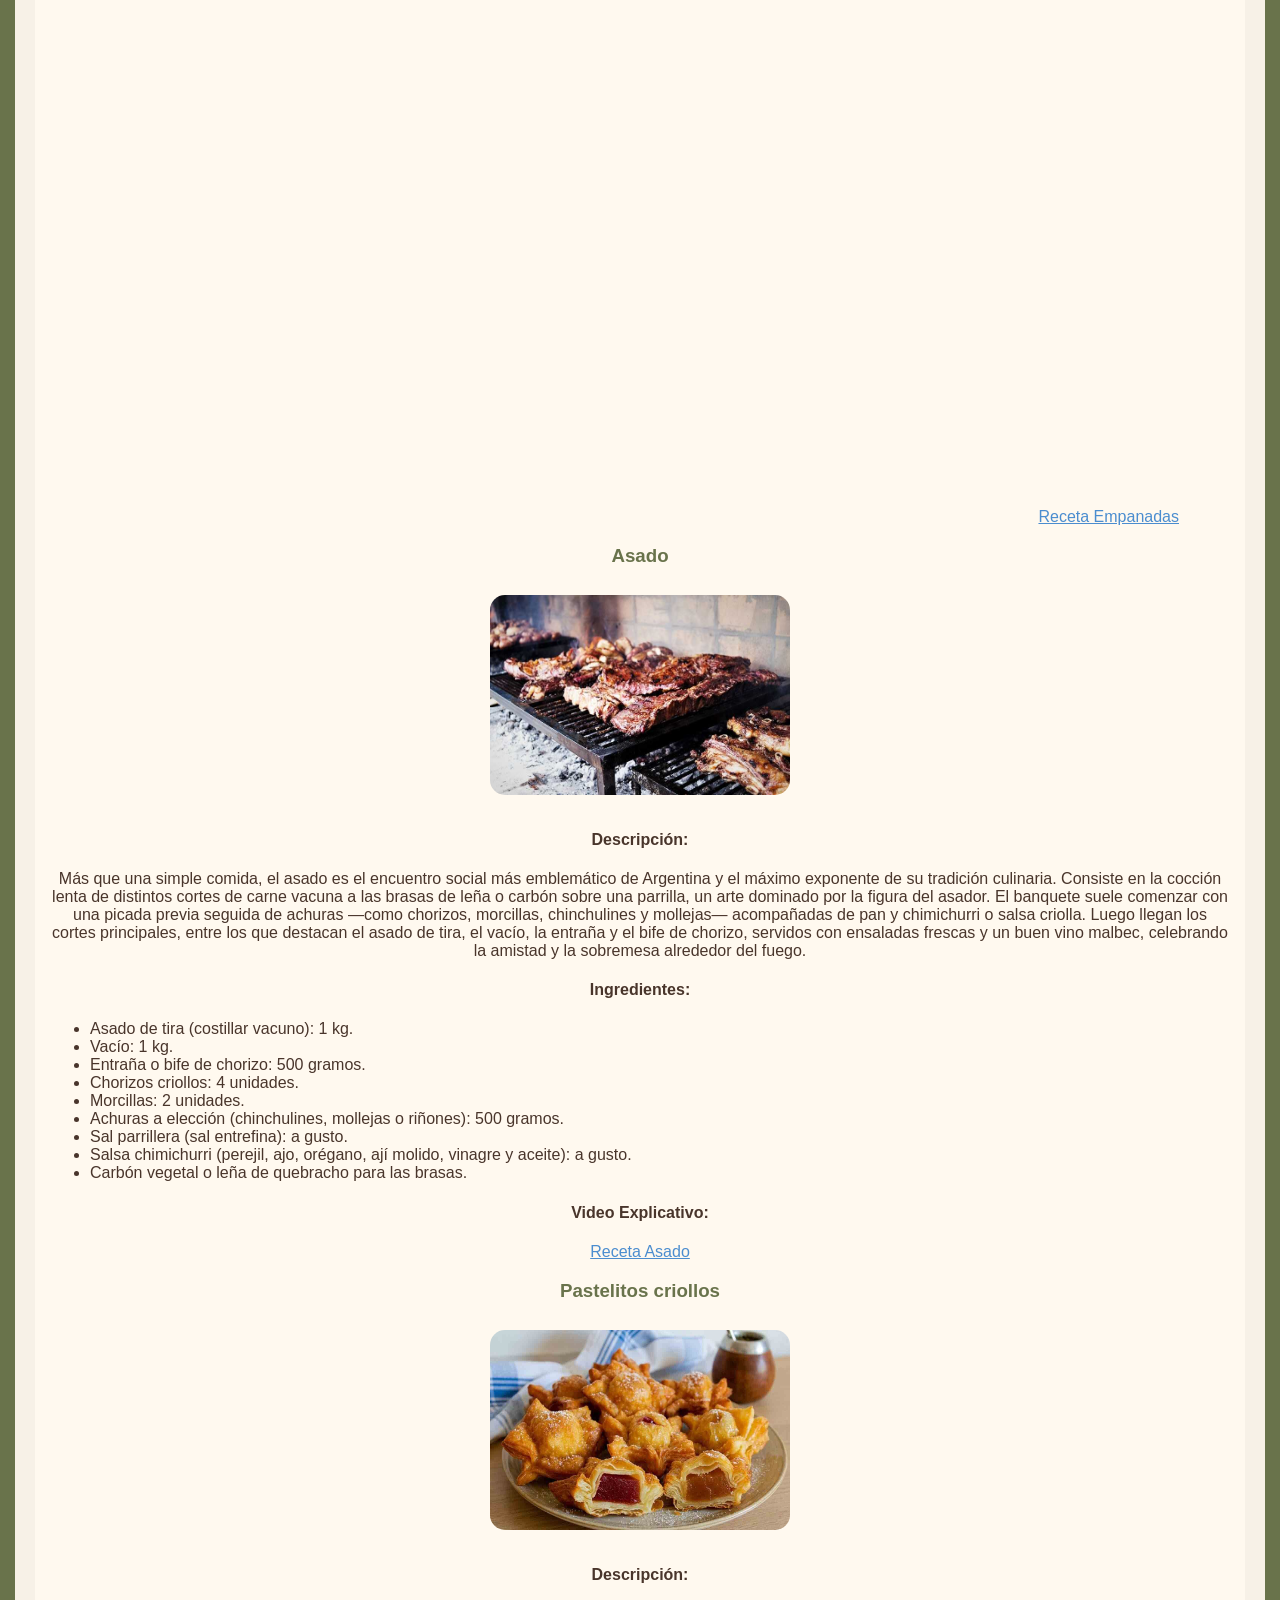
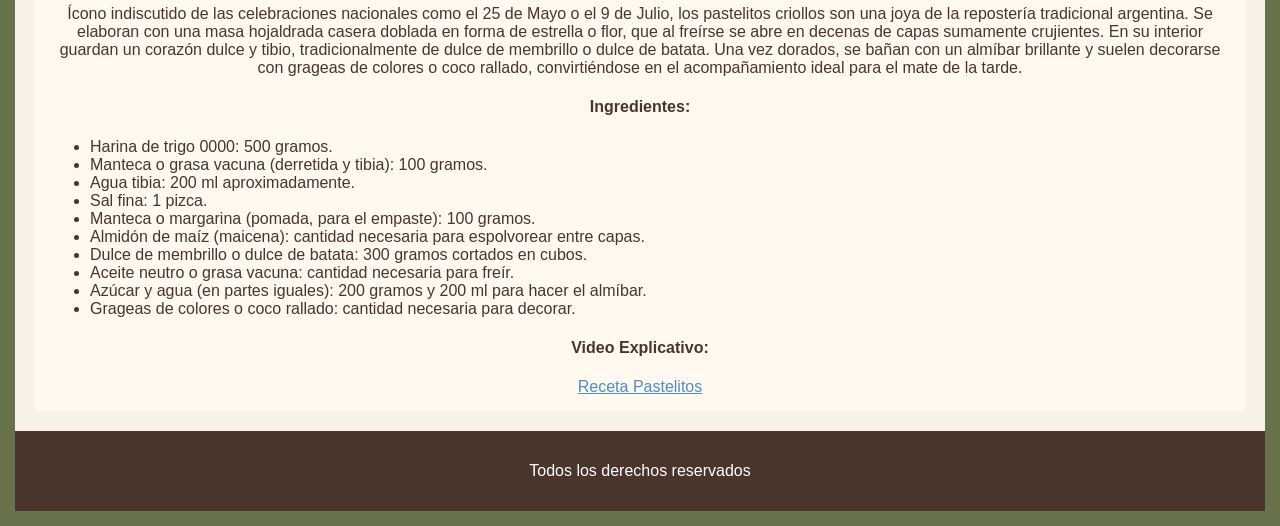
==== commit ffdc4237: "cambios" ====
--- a/a/index.html
+++ b/a/index.html
@@ -72,8 +72,9 @@
 
 
        <h4>Video Explicativo:</h4>
-              <a href="https://youtu.be/sz3XPr2Pk1g?t=1&si=ZoFX2wJgY2JZ9Mnx">Receta Empanadas</a>
+             
               <iframe class="video2" width="933" height="525" src="https://www.youtube.com/embed/sz3XPr2Pk1g" title="La verdadera receta de las empanadas de carne | Dolli y Gross: Cocina entre amigos | El Gourmet" frameborder="0" allow="accelerometer; autoplay; clipboard-write; encrypted-media; gyroscope; picture-in-picture; web-share" referrerpolicy="strict-origin-when-cross-origin" allowfullscreen></iframe>
+               <a href="https://youtu.be/sz3XPr2Pk1g?t=1&si=ZoFX2wJgY2JZ9Mnx">Receta Empanadas</a>
     </article>
 
 <article>
--- a/style.css
+++ b/style.css
@@ -81,8 +81,3 @@
     padding: 15px;
 }
 
-.video2 {
-    width: 300px;
-    height: 200px;
-    margin: 10px;
-}
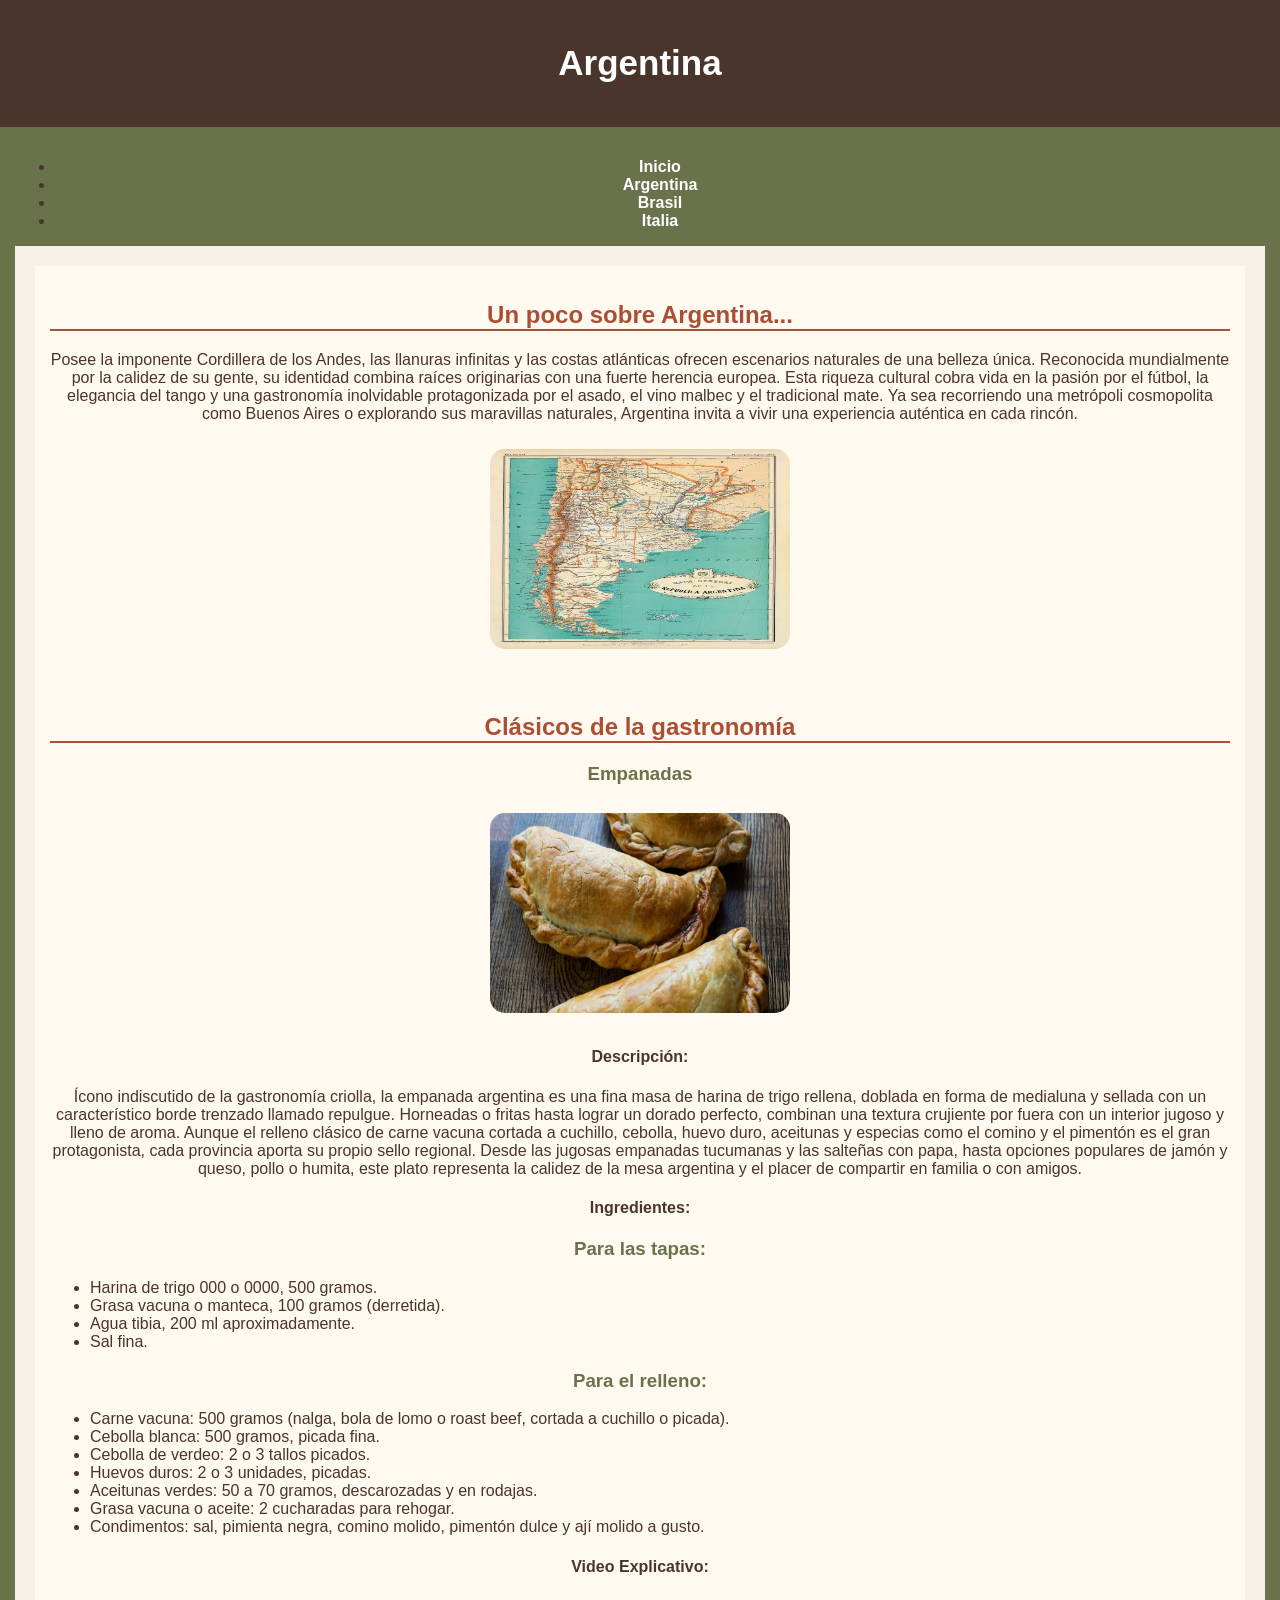
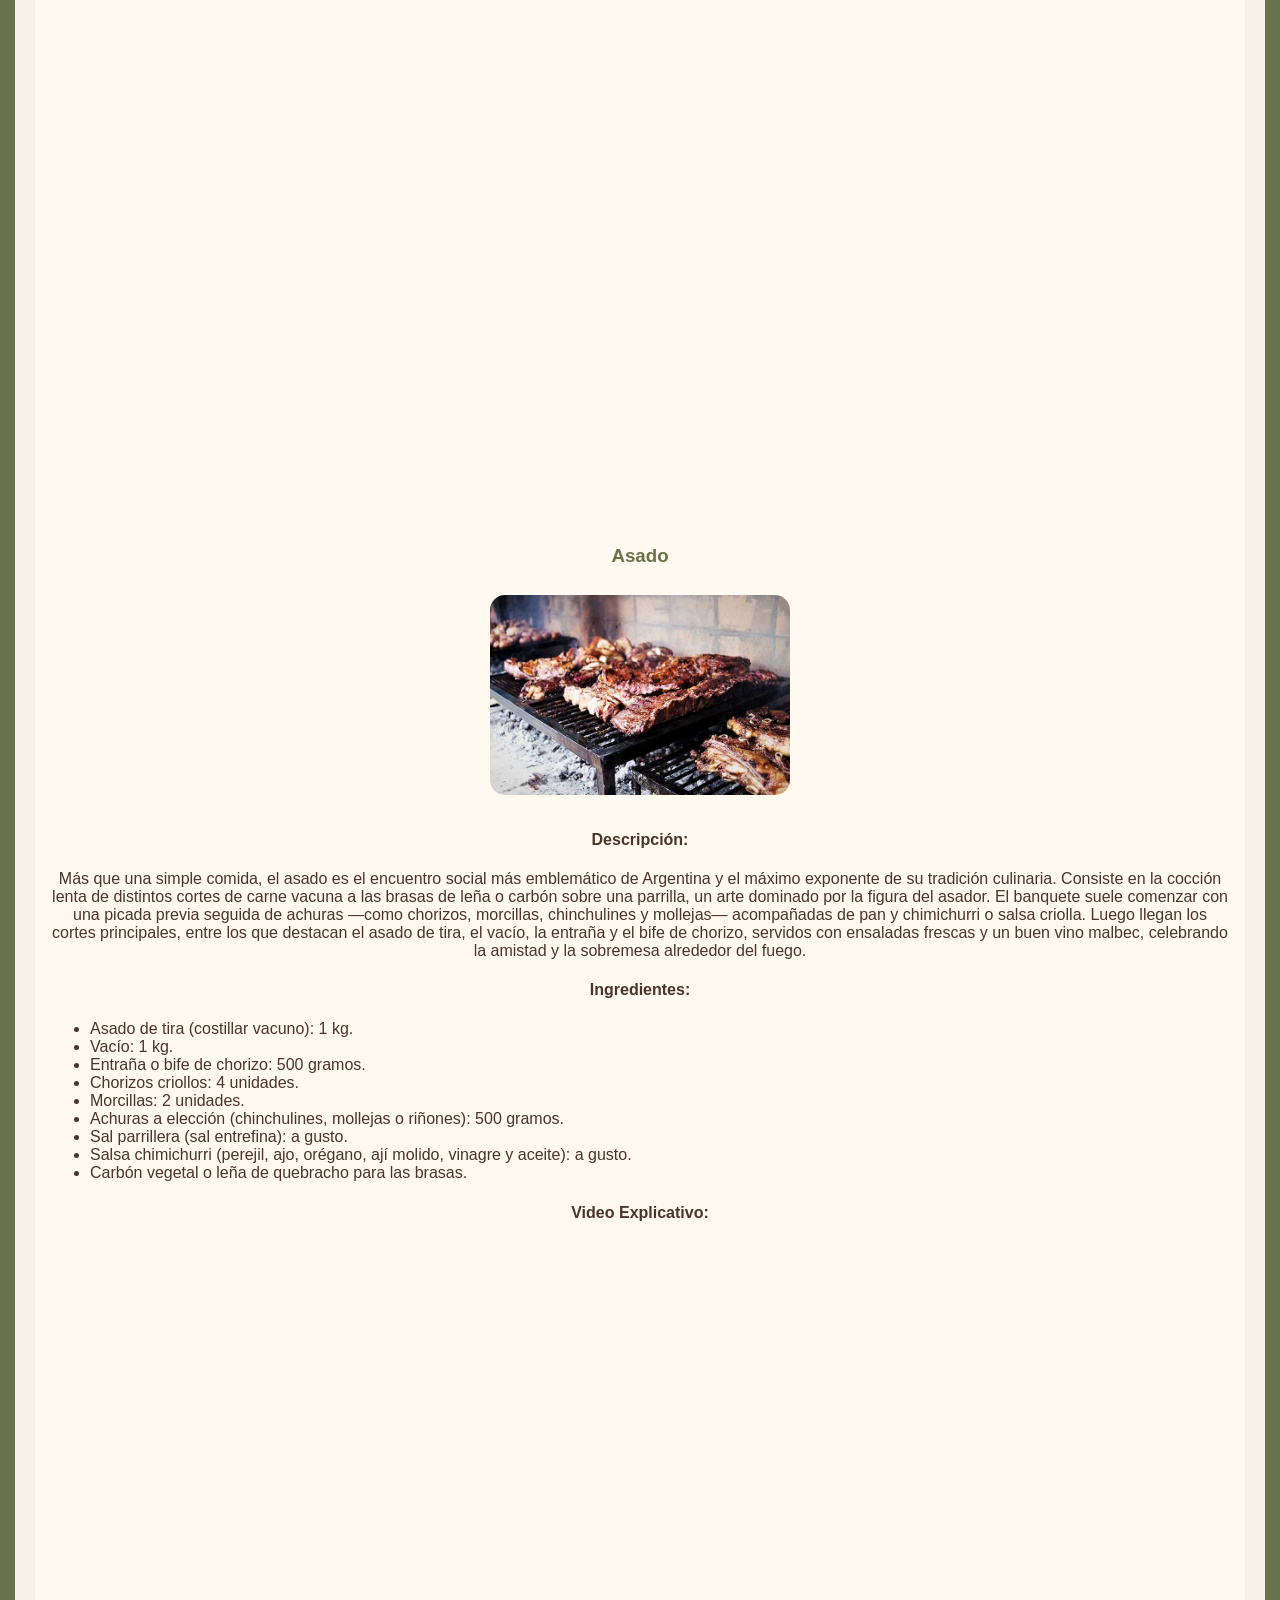
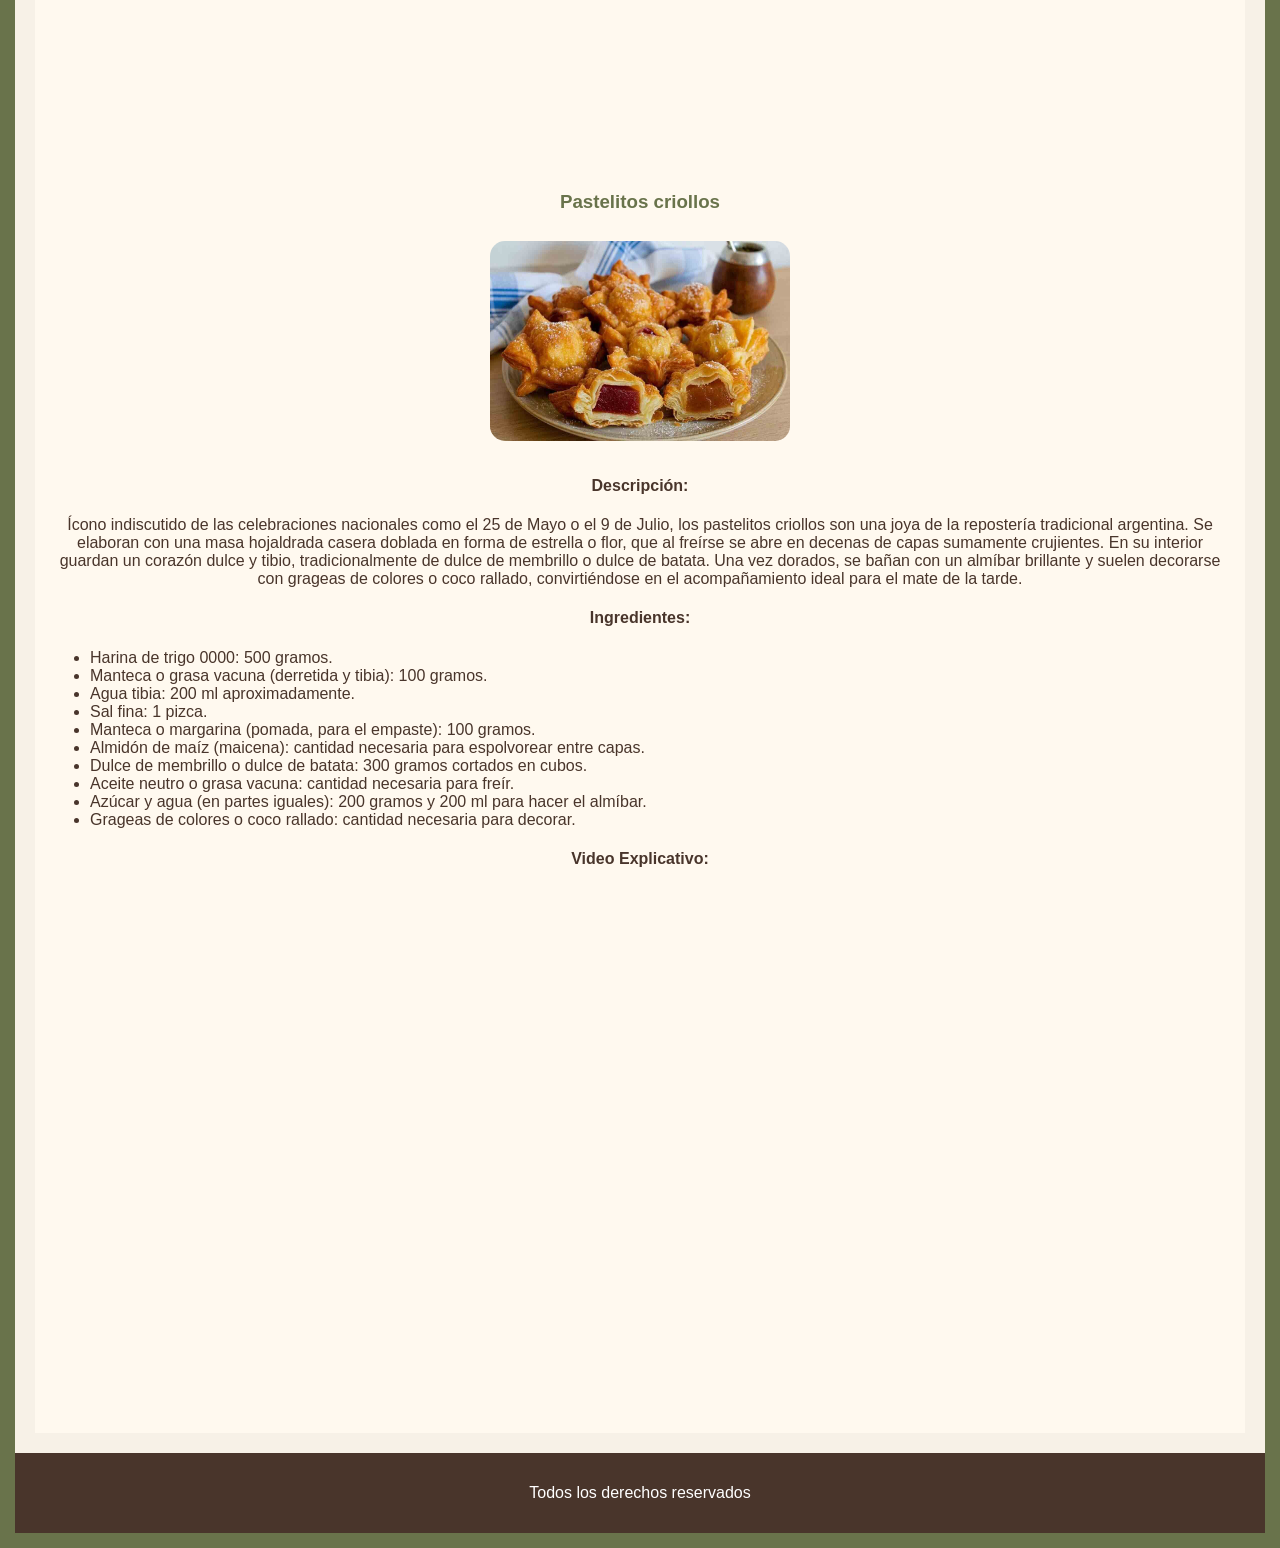
==== commit 797d84d3: "videos arg" ====
--- a/a/index.html
+++ b/a/index.html
@@ -74,7 +74,7 @@
        <h4>Video Explicativo:</h4>
              
               <iframe class="video2" width="933" height="525" src="https://www.youtube.com/embed/sz3XPr2Pk1g" title="La verdadera receta de las empanadas de carne | Dolli y Gross: Cocina entre amigos | El Gourmet" frameborder="0" allow="accelerometer; autoplay; clipboard-write; encrypted-media; gyroscope; picture-in-picture; web-share" referrerpolicy="strict-origin-when-cross-origin" allowfullscreen></iframe>
-               <a href="https://youtu.be/sz3XPr2Pk1g?t=1&si=ZoFX2wJgY2JZ9Mnx">Receta Empanadas</a>
+              
     </article>
 
 <article>
@@ -101,7 +101,8 @@
 
 
        <h4>Video Explicativo:</h4>
-              <a href="https://youtu.be/1Ir3qa3m35Q?si=1-eb7WB_sDtq4iXV">Receta Asado</a>
+       <iframe width="933" height="525" src="https://www.youtube.com/embed/1Ir3qa3m35Q" title="Asado tradicional Argentino" frameborder="0" allow="accelerometer; autoplay; clipboard-write; encrypted-media; gyroscope; picture-in-picture; web-share" referrerpolicy="strict-origin-when-cross-origin" allowfullscreen></iframe>
+             
     </article>
 
 
@@ -129,7 +130,8 @@
      
 
        <h4>Video Explicativo:</h4>
-              <a href="https://youtu.be/_eTlTWp_XoQ?si=4eHfPqAI3B8LVo71">Receta Pastelitos</a>
+       <iframe width="933" height="525" src="https://www.youtube.com/embed/_eTlTWp_XoQ" title="Una DELICIA DULCE: PASTELITOS CASEROS 🧉 por Juan Manuel Herrera | El Gourmet" frameborder="0" allow="accelerometer; autoplay; clipboard-write; encrypted-media; gyroscope; picture-in-picture; web-share" referrerpolicy="strict-origin-when-cross-origin" allowfullscreen></iframe>
+            
     </article>
 
 
